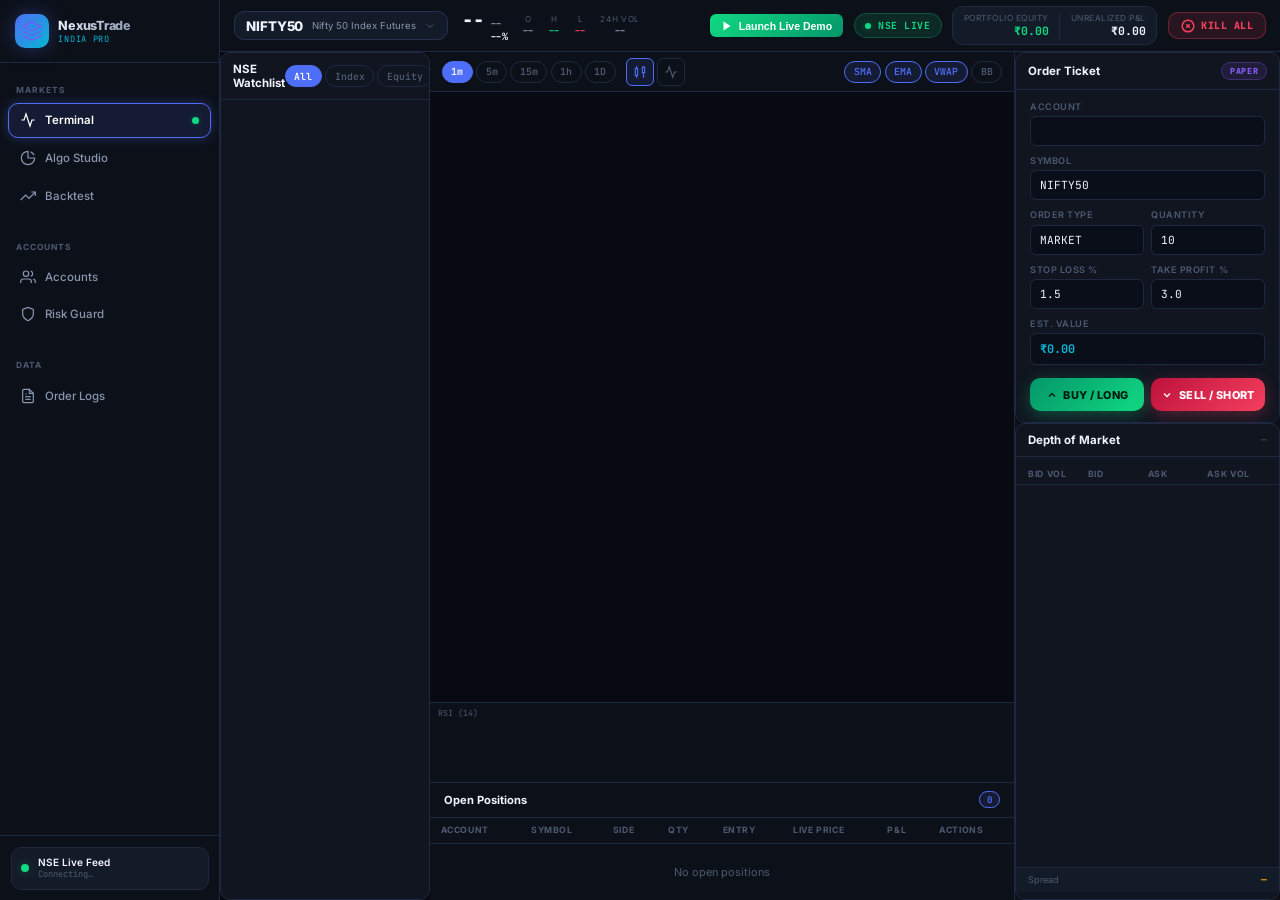
==== static/index.html @ ded439f4 "Add full mobile browser responsiveness (bottom navigation bar, auto-scaling canvas, touch targets)" ====
<!DOCTYPE html>
<html lang="en">
<head>
  <meta charset="UTF-8"/>
  <meta name="viewport" content="width=device-width, initial-scale=1.0, maximum-scale=1.0, user-scalable=no, viewport-fit=cover"/>
  <title>NexusTrade India — Professional Algorithmic Trading Platform (NSE/BSE)</title>
  <link rel="preconnect" href="https://fonts.googleapis.com"/>
  <link rel="preconnect" href="https://fonts.gstatic.com" crossorigin/>
  <link href="https://fonts.googleapis.com/css2?family=Inter:wght@300;400;500;600;700;800;900&family=JetBrains+Mono:wght@300;400;500;600;700&display=swap" rel="stylesheet"/>
  <link rel="stylesheet" href="/static/css/style.css"/>
</head>
<body>

<!-- ═══════════════════════════════════════════════════════════════
     LEFT NAVIGATION SIDEBAR
════════════════════════════════════════════════════════════════════ -->
<aside class="sidebar" id="sidebar">
  <div class="sidebar-brand">
    <div class="brand-icon">
      <svg width="22" height="22" viewBox="0 0 24 24" fill="none">
        <path d="M12 2L2 7l10 5 10-5-10-5zM2 17l10 5 10-5M2 12l10 5 10-5" stroke="url(#brandGrad)" stroke-width="2" stroke-linecap="round" stroke-linejoin="round"/>
        <defs>
          <linearGradient id="brandGrad" x1="0" y1="0" x2="24" y2="24">
            <stop offset="0%" stop-color="#6366f1"/>
            <stop offset="100%" stop-color="#06b6d4"/>
          </linearGradient>
        </defs>
      </svg>
    </div>
    <div class="brand-text">
      <span class="brand-name">NexusTrade</span>
      <span class="brand-version">India Pro</span>
    </div>
  </div>

  <nav class="sidebar-nav">
    <div class="nav-section-label">MARKETS</div>
    <button class="nav-item active" data-tab="terminal-tab" data-tooltip="Trading Terminal">
      <svg class="nav-icon" viewBox="0 0 24 24" fill="none" stroke="currentColor" stroke-width="1.8"><polyline points="22 12 18 12 15 21 9 3 6 12 2 12"/></svg>
      <span class="nav-label">Terminal</span>
      <div class="nav-badge live-dot"></div>
    </button>
    <button class="nav-item" data-tab="algo-tab" data-tooltip="Algo Studio">
      <svg class="nav-icon" viewBox="0 0 24 24" fill="none" stroke="currentColor" stroke-width="1.8"><path d="M12 2a10 10 0 1 0 10 10H12V2z"/><path d="M21.18 8.02c-1-2.3-2.85-4.17-5.18-5.18"/></svg>
      <span class="nav-label">Algo Studio</span>
    </button>
    <button class="nav-item" data-tab="backtest-tab" data-tooltip="Backtest Engine">
      <svg class="nav-icon" viewBox="0 0 24 24" fill="none" stroke="currentColor" stroke-width="1.8"><polyline points="23 6 13.5 15.5 8.5 10.5 1 18"/><polyline points="17 6 23 6 23 12"/></svg>
      <span class="nav-label">Backtest</span>
    </button>

    <div class="nav-section-label" style="margin-top:1.5rem">ACCOUNTS</div>
    <button class="nav-item" data-tab="accounts-tab" data-tooltip="Multi-Account Hub">
      <svg class="nav-icon" viewBox="0 0 24 24" fill="none" stroke="currentColor" stroke-width="1.8"><path d="M17 21v-2a4 4 0 0 0-4-4H5a4 4 0 0 0-4 4v2"/><circle cx="9" cy="7" r="4"/><path d="M23 21v-2a4 4 0 0 0-3-3.87"/><path d="M16 3.13a4 4 0 0 1 0 7.75"/></svg>
      <span class="nav-label">Accounts</span>
    </button>
    <button class="nav-item" data-tab="risk-tab" data-tooltip="Risk Guard">
      <svg class="nav-icon" viewBox="0 0 24 24" fill="none" stroke="currentColor" stroke-width="1.8"><path d="M12 22s8-4 8-10V5l-8-3-8 3v7c0 6 8 10 8 10z"/></svg>
      <span class="nav-label">Risk Guard</span>
    </button>

    <div class="nav-section-label" style="margin-top:1.5rem">DATA</div>
    <button class="nav-item" data-tab="logs-tab" data-tooltip="Order Logs">
      <svg class="nav-icon" viewBox="0 0 24 24" fill="none" stroke="currentColor" stroke-width="1.8"><path d="M14 2H6a2 2 0 0 0-2 2v16a2 2 0 0 0 2 2h12a2 2 0 0 0 2-2V8z"/><polyline points="14 2 14 8 20 8"/><line x1="16" y1="13" x2="8" y2="13"/><line x1="16" y1="17" x2="8" y2="17"/><polyline points="10 9 9 9 8 9"/></svg>
      <span class="nav-label">Order Logs</span>
    </button>
  </nav>

  <div class="sidebar-footer">
    <div class="market-status">
      <div class="status-dot" id="globalStatusDot"></div>
      <div class="status-info">
        <span class="status-label" id="globalStatusLabel">NSE Live Feed</span>
        <span class="status-sub" id="globalStatusSub">Connecting…</span>
      </div>
    </div>
  </div>
</aside>

<!-- ═══════════════════════════════════════════════════════════════
     MAIN CONTENT AREA
════════════════════════════════════════════════════════════════════ -->
<div class="app-shell">

  <!-- TOP HEADER BAR -->
  <header class="topbar">
    <div class="topbar-left">
      <!-- Instrument Selector -->
      <div class="instrument-selector" id="instrumentSelectorBtn">
        <div class="inst-symbol" id="topbarSymbol">NIFTY50</div>
        <div class="inst-name" id="topbarSymbolName">Nifty 50 Index Futures</div>
        <svg width="12" height="12" viewBox="0 0 24 24" fill="none" stroke="currentColor" stroke-width="2"><polyline points="6 9 12 15 18 9"/></svg>
      </div>

      <!-- Live Price Strip -->
      <div class="price-strip">
        <span class="price-main" id="topbarPrice">--</span>
        <div class="price-delta-group">
          <span class="price-delta" id="topbarDelta">--</span>
          <span class="price-delta-pct" id="topbarDeltaPct">--%</span>
        </div>
      </div>

      <!-- OHLV Stats -->
      <div class="ohlv-strip">
        <div class="ohlv-item"><span class="ohlv-label">O</span><span class="ohlv-val" id="topbarOpen">--</span></div>
        <div class="ohlv-item"><span class="ohlv-label">H</span><span class="ohlv-val hi" id="topbarHigh">--</span></div>
        <div class="ohlv-item"><span class="ohlv-label">L</span><span class="ohlv-val lo" id="topbarLow">--</span></div>
        <div class="ohlv-item"><span class="ohlv-label">24h Vol</span><span class="ohlv-val" id="topbarVol">--</span></div>
      </div>
    </div>

    <div class="topbar-right">
      <!-- 1-Click Showcase Demo Button -->
      <button class="btn-primary-glow" id="btnLaunchDemoShowcase" style="padding:0.4rem 0.8rem; font-size:0.75rem; display:flex; align-items:center; gap:0.4rem; background: linear-gradient(135deg, #10d982, #059669); border:none; border-radius:6px; color:#fff; font-weight:600; cursor:pointer;">
        <svg width="12" height="12" viewBox="0 0 24 24" fill="currentColor"><polygon points="5 3 19 12 5 21 5 3"/></svg>
        <span>Launch Live Demo</span>
      </button>

      <!-- Feed Mode Toggle -->
      <button class="feed-toggle" id="feedToggleBtn">
        <span class="feed-dot live"></span>
        <span id="feedModeLabel">NSE LIVE</span>
      </button>

      <!-- Portfolio Summary -->
      <div class="portfolio-strip">
        <div class="port-item">
          <span class="port-label">Portfolio Equity</span>
          <span class="port-val green" id="hdrMasterEquity">₹0.00</span>
        </div>
        <div class="port-divider"></div>
        <div class="port-item">
          <span class="port-label">Unrealized P&amp;L</span>
          <span class="port-val" id="hdrUnrealizedPnl">₹0.00</span>
        </div>
      </div>

      <!-- Kill Switch -->
      <button class="kill-switch-btn" id="hdrKillSwitchBtn">
        <svg width="14" height="14" viewBox="0 0 24 24" fill="none" stroke="currentColor" stroke-width="2.5"><circle cx="12" cy="12" r="10"/><line x1="15" y1="9" x2="9" y2="15"/><line x1="9" y1="9" x2="15" y2="15"/></svg>
        KILL ALL
      </button>
    </div>
  </header>

  <!-- ─── INSTRUMENT DROPDOWN OVERLAY ─── -->
  <div class="instrument-dropdown" id="instrumentDropdown">
    <div class="inst-search-wrap">
      <svg width="14" height="14" viewBox="0 0 24 24" fill="none" stroke="currentColor" stroke-width="2"><circle cx="11" cy="11" r="8"/><line x1="21" y1="21" x2="16.65" y2="16.65"/></svg>
      <input type="text" class="inst-search" id="instSearch" placeholder="Search NSE/BSE symbol…"/>
    </div>
    <div class="inst-list" id="instList"></div>
  </div>

  <!-- ─────────────────────── TAB: TERMINAL ─────────────────────── -->
  <div class="workspace tab-content active" id="terminal-tab">
    <div class="terminal-layout">

      <!-- LEFT: WATCHLIST PANEL -->
      <div class="panel watchlist-panel">
        <div class="panel-head">
          <span class="panel-title">NSE Watchlist</span>
          <div class="tf-group" id="wlTabs">
            <button class="tf-pill active" data-wl="all">All</button>
            <button class="tf-pill" data-wl="indices">Index</button>
            <button class="tf-pill" data-wl="equities">Equity</button>
          </div>
        </div>
        <div class="watchlist" id="watchlistContainer"></div>
      </div>

      <!-- CENTER: CHART + POSITIONS -->
      <div class="chart-column">
        <!-- Chart Toolbar -->
        <div class="chart-toolbar">
          <div class="tf-group">
            <button class="tf-pill active" data-tf="1m">1m</button>
            <button class="tf-pill" data-tf="5m">5m</button>
            <button class="tf-pill" data-tf="15m">15m</button>
            <button class="tf-pill" data-tf="1h">1h</button>
            <button class="tf-pill" data-tf="1d">1D</button>
          </div>
          <div class="chart-type-group">
            <button class="chart-type-btn active" data-type="candle" title="Candlestick">
              <svg width="14" height="14" viewBox="0 0 24 24" fill="none" stroke="currentColor" stroke-width="2"><rect x="4" y="6" width="4" height="12"/><line x1="6" y1="2" x2="6" y2="6"/><line x1="6" y1="18" x2="6" y2="22"/><rect x="16" y="4" width="4" height="9"/><line x1="18" y1="2" x2="18" y2="4"/><line x1="18" y1="13" x2="18" y2="22"/></svg>
            </button>
            <button class="chart-type-btn" data-type="line" title="Line">
              <svg width="14" height="14" viewBox="0 0 24 24" fill="none" stroke="currentColor" stroke-width="2"><polyline points="22 12 18 12 15 21 9 3 6 12 2 12"/></svg>
            </button>
          </div>
          <div class="indicator-pills">
            <button class="ind-pill active" data-ind="sma" id="toggleSMA">SMA</button>
            <button class="ind-pill active" data-ind="ema" id="toggleEMA">EMA</button>
            <button class="ind-pill active" data-ind="vwap" id="toggleVWAP">VWAP</button>
            <button class="ind-pill" data-ind="bb" id="toggleBB">BB</button>
          </div>
        </div>

        <!-- Main Chart Canvas -->
        <div class="chart-wrap" id="chartWrap">
          <canvas id="candlestickCanvas"></canvas>
          <!-- Chart Crosshair Info -->
          <div class="chart-crosshair-info" id="crosshairInfo" style="display:none">
            <span id="ciTime"></span>
            <span>O: <b id="ciOpen"></b></span>
            <span>H: <b id="ciHigh" class="hi"></b></span>
            <span>L: <b id="ciLow" class="lo"></b></span>
            <span>C: <b id="ciClose"></b></span>
            <span>Vol: <b id="ciVol"></b></span>
          </div>
          <!-- Volume Canvas -->
          <canvas id="volumeCanvas" class="volume-canvas"></canvas>
          <!-- RSI Sub-chart -->
          <div class="subchart-wrap" id="rsiPanel">
            <div class="subchart-label">RSI (14)</div>
            <canvas id="rsiCanvas"></canvas>
          </div>
        </div>

        <!-- Open Positions Bar -->
        <div class="positions-bar">
          <div class="panel-head" style="padding:0.6rem 1rem">
            <span class="panel-title" style="font-size:0.8rem">Open Positions</span>
            <span class="pos-count-badge" id="posCountBadge">0</span>
          </div>
          <div class="positions-table-wrap">
            <table class="data-table positions-table">
              <thead><tr>
                <th>Account</th><th>Symbol</th><th>Side</th>
                <th>Qty</th><th>Entry</th><th>Live Price</th>
                <th>P&amp;L</th><th>Actions</th>
              </tr></thead>
              <tbody id="positionsTableBody"><tr class="empty-row"><td colspan="8">No open positions</td></tr></tbody>
            </table>
          </div>
        </div>
      </div>

      <!-- RIGHT: ORDER TICKET + DOM -->
      <div class="right-column">
        <!-- Order Ticket -->
        <div class="panel order-ticket">
          <div class="panel-head">
            <span class="panel-title">Order Ticket</span>
            <div class="mode-badge-group">
              <span class="mode-badge paper" id="ticketModeBadge">PAPER</span>
            </div>
          </div>

          <div class="ticket-body">
            <div class="ticket-field">
              <label>Account</label>
              <select class="ticket-select" id="ticketAccountSelect"></select>
            </div>
            <div class="ticket-field">
              <label>Symbol</label>
              <input class="ticket-input" id="ticketSymbol" value="NIFTY50" readonly/>
            </div>
            <div class="ticket-row">
              <div class="ticket-field">
                <label>Order Type</label>
                <select class="ticket-select" id="ticketOrderType">
                  <option>MARKET</option>
                  <option>LIMIT</option>
                  <option>SL-MARKET</option>
                </select>
              </div>
              <div class="ticket-field">
                <label>Quantity</label>
                <input class="ticket-input" type="number" id="ticketQuantity" value="10" min="1"/>
              </div>
            </div>
            <div class="ticket-row">
              <div class="ticket-field">
                <label>Stop Loss %</label>
                <input class="ticket-input" type="number" step="0.1" id="ticketSL" value="1.5" placeholder="1.5"/>
              </div>
              <div class="ticket-field">
                <label>Take Profit %</label>
                <input class="ticket-input" type="number" step="0.1" id="ticketTP" value="3.0" placeholder="3.0"/>
              </div>
            </div>
            <div class="ticket-field">
              <label>Est. Value</label>
              <div class="estimated-val" id="estValue">₹0.00</div>
            </div>
            <div class="order-btns">
              <button class="btn-buy" id="btnBuyMarket">
                <svg width="12" height="12" viewBox="0 0 24 24" fill="none" stroke="currentColor" stroke-width="2.5"><polyline points="18 15 12 9 6 15"/></svg>
                BUY / LONG
              </button>
              <button class="btn-sell" id="btnSellMarket">
                <svg width="12" height="12" viewBox="0 0 24 24" fill="none" stroke="currentColor" stroke-width="2.5"><polyline points="6 9 12 15 18 9"/></svg>
                SELL / SHORT
              </button>
            </div>
          </div>
        </div>

        <!-- DOM: Depth of Market -->
        <div class="panel dom-panel">
          <div class="panel-head">
            <span class="panel-title">Depth of Market</span>
            <span class="panel-subtitle" id="domSymbolLabel">—</span>
          </div>
          <div class="dom-body">
            <div class="dom-header">
              <span>Bid Vol</span><span>Bid</span><span>Ask</span><span>Ask Vol</span>
            </div>
            <div class="dom-rows" id="domRows"></div>
            <div class="dom-spread-row">
              <span class="dom-spread-label">Spread</span>
              <span class="dom-spread-val" id="domSpread">—</span>
            </div>
          </div>
        </div>
      </div>
    </div>
  </div>

  <!-- ─────────────────────── TAB: ALGO STUDIO ─────────────────────── -->
  <div class="workspace tab-content" id="algo-tab">
    <div class="algo-layout">
      <!-- Strategy Library -->
      <div class="panel algo-library">
        <div class="panel-head">
          <span class="panel-title">Strategy Library</span>
          <span class="panel-subtitle">Auto-Execution Engine</span>
        </div>
        <div class="algo-cards" id="algoPresetsContainer"></div>
      </div>

      <!-- Active Strategies Monitor -->
      <div class="panel algo-monitor">
        <div class="panel-head">
          <span class="panel-title">Live Strategy Monitor</span>
          <span class="algo-count-badge" id="activeAlgoCount">0 Active</span>
        </div>
        <div class="algo-monitor-body" id="algoMonitorBody">
          <div class="empty-state">
            <svg width="40" height="40" viewBox="0 0 24 24" fill="none" stroke="currentColor" stroke-width="1"><circle cx="12" cy="12" r="10"/><line x1="12" y1="8" x2="12" y2="12"/><line x1="12" y1="16" x2="12.01" y2="16"/></svg>
            <p>No active strategies running</p>
            <span>Select a strategy from the library and activate it</span>
          </div>
        </div>
      </div>
    </div>
  </div>

  <!-- ─────────────────────── TAB: BACKTEST ─────────────────────── -->
  <div class="workspace tab-content" id="backtest-tab">
    <div class="backtest-layout">
      <!-- Config Panel -->
      <div class="panel bt-config">
        <div class="panel-head">
          <span class="panel-title">Backtest Configuration</span>
        </div>
        <div class="bt-form">
          <div class="ticket-field">
            <label>Symbol</label>
            <select class="ticket-select" id="btSymbolSelect">
              <option value="NIFTY50">NIFTY50</option>
              <option value="BANKNIFTY">BANKNIFTY</option>
              <option value="RELIANCE">RELIANCE</option>
              <option value="TCS">TCS</option>
              <option value="HDFCBANK">HDFCBANK</option>
              <option value="INFY">INFY</option>
            </select>
          </div>
          <div class="ticket-field">
            <label>Strategy</label>
            <select class="ticket-select" id="btStrategySelect">
              <option value="MA_CROSSOVER">Moving Average Crossover</option>
              <option value="RSI_REVERSION">RSI Mean Reversion</option>
              <option value="BREAKOUT">High/Low Breakout</option>
              <option value="VWAP_TREND">VWAP Trend Following</option>
            </select>
          </div>
          <div class="ticket-field">
            <label>Timeframe</label>
            <select class="ticket-select" id="btTimeframeSelect">
              <option value="5m">5m</option>
              <option value="15m" selected>15m</option>
              <option value="1h">1h</option>
            </select>
          </div>
          <div class="ticket-field">
            <label>Initial Capital (₹)</label>
            <input class="ticket-input" type="number" id="btCapital" value="1000000"/>
          </div>
          <button class="btn-primary full-width" id="btnRunBacktest">
            <svg width="14" height="14" viewBox="0 0 24 24" fill="none" stroke="currentColor" stroke-width="2"><polygon points="5 3 19 12 5 21 5 3"/></svg>
            Run Backtest
          </button>
        </div>
      </div>

      <!-- Results Panel -->
      <div class="panel bt-results">
        <!-- Metrics Row -->
        <div class="bt-metrics-row" id="btMetricsRow">
          <div class="bt-metric">
            <span class="btm-label">Net Profit</span>
            <span class="btm-val green" id="btNetProfit">—</span>
          </div>
          <div class="bt-metric">
            <span class="btm-label">Return %</span>
            <span class="btm-val" id="btReturn">—</span>
          </div>
          <div class="bt-metric">
            <span class="btm-label">Win Rate</span>
            <span class="btm-val" id="btWinRate">—</span>
          </div>
          <div class="bt-metric">
            <span class="btm-label">Profit Factor</span>
            <span class="btm-val" id="btProfitFactor">—</span>
          </div>
          <div class="bt-metric">
            <span class="btm-label">Max Drawdown</span>
            <span class="btm-val red" id="btMaxDrawdown">—</span>
          </div>
          <div class="bt-metric">
            <span class="btm-label">Total Trades</span>
            <span class="btm-val" id="btTotalTrades">—</span>
          </div>
        </div>

        <!-- Equity Curve Chart -->
        <div class="equity-curve-wrap">
          <div class="equity-legend">
            <span class="eq-dot green"></span> Equity Curve
            <span class="eq-dot blue" style="margin-left:1rem"></span> Drawdown
          </div>
          <canvas id="equityCanvas"></canvas>
        </div>

        <!-- Trade Log Table -->
        <div class="bt-trades-header">
          <span class="panel-title" style="font-size:0.85rem">Trade Log</span>
        </div>
        <div style="overflow-y:auto;max-height:220px">
          <table class="data-table">
            <thead><tr>
              <th>Entry Time</th><th>Exit Time</th><th>Side</th>
              <th>Entry Price</th><th>Exit Price</th><th>P&amp;L</th><th>Return %</th>
            </tr></thead>
            <tbody id="btTradesBody"></tbody>
          </table>
        </div>
      </div>
    </div>
  </div>

  <!-- ─────────────────────── TAB: ACCOUNTS ─────────────────────── -->
  <div class="workspace tab-content" id="accounts-tab">
    <div class="accounts-header">
      <div>
        <h2 class="section-title">Multi-Account Hub</h2>
        <p class="section-sub">Master-Child Trade Copier for Indian Brokers (Zerodha, AngelOne, Upstox, Dhan)</p>
      </div>
      <button class="btn-primary" id="btnAddAccountBtn">
        <svg width="14" height="14" viewBox="0 0 24 24" fill="none" stroke="currentColor" stroke-width="2"><line x1="12" y1="5" x2="12" y2="19"/><line x1="5" y1="12" x2="19" y2="12"/></svg>
        Connect Broker Account
      </button>
    </div>
    <div class="accounts-grid" id="accountsGridContainer"></div>
  </div>

  <!-- ─────────────────────── TAB: RISK GUARD ─────────────────────── -->
  <div class="workspace tab-content" id="risk-tab">
    <div class="risk-layout">
      <!-- Rules Config -->
      <div class="panel risk-config">
        <div class="panel-head">
          <span class="panel-title">Risk Parameters</span>
          <button class="btn-small" id="btnSaveRiskRules">Save Changes</button>
        </div>
        <div class="risk-form">
          <div class="risk-rule-card">
            <div class="rrcard-icon red">
              <svg width="18" height="18" viewBox="0 0 24 24" fill="none" stroke="currentColor" stroke-width="2"><path d="M10.29 3.86L1.82 18a2 2 0 0 0 1.71 3h16.94a2 2 0 0 0 1.71-3L13.71 3.86a2 2 0 0 0-3.42 0z"/><line x1="12" y1="9" x2="12" y2="13"/><line x1="12" y1="17" x2="12.01" y2="17"/></svg>
            </div>
            <div class="rrcard-body">
              <label>Max Daily Loss Circuit Breaker</label>
              <p>Triggers Emergency Kill Switch automatically when this threshold is breached.</p>
              <div class="rrcard-input-row">
                <span class="currency-prefix">₹</span>
                <input class="ticket-input" type="number" id="riskMaxDailyLoss" value="25000"/>
              </div>
            </div>
          </div>
          <div class="risk-rule-card">
            <div class="rrcard-icon orange">
              <svg width="18" height="18" viewBox="0 0 24 24" fill="none" stroke="currentColor" stroke-width="2"><rect x="2" y="3" width="20" height="14" rx="2" ry="2"/><line x1="8" y1="21" x2="16" y2="21"/><line x1="12" y1="17" x2="12" y2="21"/></svg>
            </div>
            <div class="rrcard-body">
              <label>Max Position Size</label>
              <p>Maximum capital allowed per single trade position across all accounts.</p>
              <div class="rrcard-input-row">
                <span class="currency-prefix">₹</span>
                <input class="ticket-input" type="number" id="riskMaxPosSize" value="500000"/>
              </div>
            </div>
          </div>
          <div class="risk-rule-card">
            <div class="rrcard-icon green">
              <svg width="18" height="18" viewBox="0 0 24 24" fill="none" stroke="currentColor" stroke-width="2"><polyline points="22 12 18 12 15 21 9 3 6 12 2 12"/></svg>
            </div>
            <div class="rrcard-body">
              <label>Default Stop Loss / Take Profit</label>
              <p>Applied to all new orders unless overridden in the order ticket.</p>
              <div class="rrcard-input-row" style="gap:1rem">
                <div>
                  <div style="font-size:0.7rem;color:var(--red);margin-bottom:0.25rem">SL %</div>
                  <input class="ticket-input" type="number" step="0.1" id="riskStopLossPct" value="1.5" style="width:80px"/>
                </div>
                <div>
                  <div style="font-size:0.7rem;color:var(--green);margin-bottom:0.25rem">TP %</div>
                  <input class="ticket-input" type="number" step="0.1" id="riskTakeProfitPct" value="3.0" style="width:80px"/>
                </div>
              </div>
            </div>
          </div>
        </div>
      </div>

      <!-- Kill Switch + Audit Panel -->
      <div class="risk-right-col">
        <div class="panel kill-switch-panel">
          <div class="ks-header">
            <div class="ks-icon">
              <svg width="28" height="28" viewBox="0 0 24 24" fill="none" stroke="currentColor" stroke-width="1.5"><circle cx="12" cy="12" r="10"/><line x1="15" y1="9" x2="9" y2="15"/><line x1="9" y1="9" x2="15" y2="15"/></svg>
            </div>
            <div>
              <h3>Emergency Kill Switch</h3>
              <p>Liquidates all positions globally &amp; halts all algorithms instantly.</p>
            </div>
          </div>
          <div class="ks-actions">
            <button class="btn-kill-big" id="tabTriggerKillBtn">
              <span class="kill-pulse"></span>
              ACTIVATE EMERGENCY LIQUIDATION
            </button>
            <button class="btn-reset-kill" id="tabResetKillBtn">Reset Kill Switch</button>
          </div>
          <div class="ks-status" id="ksStatus">
            <div class="ks-status-dot safe"></div>
            <span>Kill Switch Inactive — Trading Allowed</span>
          </div>
        </div>

        <div class="panel audit-panel">
          <div class="panel-head">
            <span class="panel-title">Risk Audit Feed</span>
            <span class="panel-subtitle" id="auditCount">0 alerts</span>
          </div>
          <div class="audit-feed" id="riskAlertsFeed">
            <div class="empty-state" style="padding:1.5rem 0">
              <p style="font-size:0.8rem">No risk events recorded</p>
            </div>
          </div>
        </div>
      </div>
    </div>
  </div>

  <!-- ─────────────────────── TAB: ORDER LOGS ─────────────────────── -->
  <div class="workspace tab-content" id="logs-tab">
    <div class="logs-header">
      <div>
        <h2 class="section-title">Execution Audit Log</h2>
        <p class="section-sub">Complete real-time order history across all Master &amp; Child accounts</p>
      </div>
      <div class="logs-filters">
        <select class="ticket-select" id="logsFilterSide">
          <option value="all">All Sides</option>
          <option value="BUY">BUY Only</option>
          <option value="SELL">SELL Only</option>
        </select>
      </div>
    </div>
    <div class="panel" style="overflow:hidden">
      <div style="overflow-x:auto">
        <table class="data-table logs-table">
          <thead><tr>
            <th>Time</th><th>Order ID</th><th>Account</th>
            <th>Symbol</th><th>Side</th><th>Qty</th>
            <th>Price</th><th>Strategy</th><th>Child Copies</th><th>Status</th>
          </tr></thead>
          <tbody id="orderLogsTableBody"></tbody>
        </table>
      </div>
    </div>
  </div>

</div><!-- /.app-shell -->

<!-- ═══════════════════════════════════════════════════════════════
     MODALS
════════════════════════════════════════════════════════════════════ -->
<!-- Add Account Modal -->
<div class="modal-backdrop" id="accountModal">
  <div class="modal-card" style="max-width:520px">
    <div class="modal-header">
      <h3>Connect Broker Account</h3>
      <button class="modal-close" id="btnCloseAccModal">
        <svg width="18" height="18" viewBox="0 0 24 24" fill="none" stroke="currentColor" stroke-width="2"><line x1="18" y1="6" x2="6" y2="18"/><line x1="6" y1="6" x2="18" y2="18"/></svg>
      </button>
    </div>
    <div class="modal-body">
      <div class="modal-grid">
        <div class="ticket-field">
          <label>Account Name</label>
          <input class="ticket-input" id="newAccName" placeholder="e.g. Zerodha Master Account"/>
        </div>
        <div class="ticket-field">
          <label>Type</label>
          <select class="ticket-select" id="newAccType">
            <option value="Child">Child — Mirror Master Trades</option>
            <option value="Master">Master — Trade Driver</option>
          </select>
        </div>
        <div class="ticket-field">
          <label>Broker Integration</label>
          <select class="ticket-select" id="newAccBroker">
            <option value="Zerodha Kite Connect">Zerodha Kite Connect (NSE/BSE)</option>
            <option value="AngelOne SmartAPI">AngelOne SmartAPI (NSE/BSE)</option>
            <option value="Upstox API">Upstox API (NSE/BSE)</option>
            <option value="Dhan API">Dhan API (NSE/BSE)</option>
            <option value="Groww API">Groww API (NSE/BSE)</option>
            <option value="ICICI Direct / Kotak Neo">ICICI Direct / Kotak Neo (NSE/BSE)</option>
            <option value="Paper Simulator">Paper Trading Simulator (NSE)</option>
          </select>
        </div>
        <div class="ticket-field">
          <label>Mode</label>
          <select class="ticket-select" id="newAccMode">
            <option value="Paper">Paper Simulation</option>
            <option value="Live">Live Real Execution</option>
          </select>
        </div>
        <div class="ticket-field">
          <label>Initial Balance (₹)</label>
          <input class="ticket-input" type="number" id="newAccBalance" value="500000"/>
        </div>
        <div class="ticket-field">
          <label>Lot Multiplier (Child Only)</label>
          <input class="ticket-input" type="number" step="0.1" id="newAccMultiplier" value="1.0"/>
        </div>
        <div class="ticket-field" style="grid-column:1/-1">
          <label>API Key</label>
          <input class="ticket-input" id="newAccApiKey" placeholder="Enter Broker API Key"/>
        </div>
        <div class="ticket-field" style="grid-column:1/-1">
          <label>API Secret</label>
          <input class="ticket-input" type="password" id="newAccApiSecret" placeholder="••••••••••••••••"/>
        </div>
      </div>
    </div>
    <div class="modal-footer">
      <button class="btn-ghost" id="btnCancelAddAcc">Cancel</button>
      <button class="btn-primary" id="btnSubmitAddAccount">Save &amp; Connect Account</button>
    </div>
  </div>
</div>

<!-- Notification Toast -->
<div class="toast-container" id="toastContainer"></div>

<script src="/static/js/app.js"></script>
</body>
</html>
---- static/css/style.css ----
/* ═══════════════════════════════════════════════════════════
   NEXUSTRADE — Professional Trading Platform Design System
   Version 3.0 Pro
═══════════════════════════════════════════════════════════ */

@import url('https://fonts.googleapis.com/css2?family=Inter:wght@300;400;500;600;700;800;900&family=JetBrains+Mono:wght@300;400;500;600;700&display=swap');

/* ─── DESIGN TOKENS ─── */
:root {
  /* Surfaces */
  --bg-root:        #070a10;
  --bg-surface:     #0c1018;
  --bg-panel:       #101520;
  --bg-card:        #141b28;
  --bg-card-hover:  #192030;
  --bg-input:       #0a0e18;
  --bg-overlay:     rgba(7, 10, 16, 0.92);

  /* Borders */
  --border:         #1e2840;
  --border-light:   #263050;
  --border-focus:   #4f6ef7;

  /* Accent Palette */
  --blue:           #4f6ef7;
  --blue-dim:       rgba(79, 110, 247, 0.12);
  --blue-glow:      rgba(79, 110, 247, 0.35);
  --cyan:           #06b6d4;
  --cyan-dim:       rgba(6, 182, 212, 0.1);
  --purple:         #8b5cf6;
  --purple-dim:     rgba(139, 92, 246, 0.12);

  /* Status Colors */
  --green:          #10d982;
  --green-dim:      rgba(16, 217, 130, 0.12);
  --green-glow:     rgba(16, 217, 130, 0.3);
  --red:            #f43f5e;
  --red-dim:        rgba(244, 63, 94, 0.12);
  --red-glow:       rgba(244, 63, 94, 0.3);
  --amber:          #f59e0b;
  --amber-dim:      rgba(245, 158, 11, 0.12);

  /* Text */
  --text-1:         #f0f4ff;
  --text-2:         #8896b0;
  --text-3:         #4c5a72;
  --text-mono:      #a5b4d4;

  /* Dimensions */
  --sidebar-w:      220px;
  --topbar-h:       52px;
  --radius-sm:      6px;
  --radius-md:      10px;
  --radius-lg:      14px;
  --radius-xl:      20px;

  /* Fonts */
  --font:           'Inter', system-ui, sans-serif;
  --mono:           'JetBrains Mono', 'Fira Code', monospace;

  /* Transitions */
  --t:              all 0.2s cubic-bezier(0.4, 0, 0.2, 1);
  --t-slow:         all 0.4s cubic-bezier(0.4, 0, 0.2, 1);

  /* Shadows */
  --shadow-panel:   0 4px 32px rgba(0, 0, 0, 0.5), 0 1px 0 rgba(255,255,255,0.03) inset;
  --shadow-card:    0 8px 24px rgba(0, 0, 0, 0.4);
  --shadow-float:   0 20px 60px rgba(0, 0, 0, 0.7), 0 1px 0 rgba(255,255,255,0.04) inset;
}

/* ─── RESET & BASE ─── */
*, *::before, *::after { box-sizing: border-box; margin: 0; padding: 0; }

html { font-size: 14px; height: 100%; }

body {
  background: var(--bg-root);
  color: var(--text-1);
  font-family: var(--font);
  min-height: 100vh;
  display: flex;
  overflow: hidden;
  -webkit-font-smoothing: antialiased;
  -moz-osx-font-smoothing: grayscale;
}

/* ─── SCROLLBAR ─── */
::-webkit-scrollbar { width: 4px; height: 4px; }
::-webkit-scrollbar-track { background: transparent; }
::-webkit-scrollbar-thumb { background: var(--border-light); border-radius: 2px; }
::-webkit-scrollbar-thumb:hover { background: var(--text-3); }

/* ════════════════════════════════════════════════════════════════
   SIDEBAR
════════════════════════════════════════════════════════════════ */
.sidebar {
  width: var(--sidebar-w);
  min-width: var(--sidebar-w);
  height: 100vh;
  background: var(--bg-surface);
  border-right: 1px solid var(--border);
  display: flex;
  flex-direction: column;
  overflow: hidden;
  z-index: 50;
  flex-shrink: 0;
}

.sidebar-brand {
  display: flex;
  align-items: center;
  gap: 0.65rem;
  padding: 1rem 1.1rem;
  border-bottom: 1px solid var(--border);
  min-height: var(--topbar-h);
}

.brand-icon {
  width: 34px; height: 34px;
  background: linear-gradient(135deg, #4f6ef7 0%, #06b6d4 100%);
  border-radius: var(--radius-md);
  display: flex; align-items: center; justify-content: center;
  flex-shrink: 0;
  box-shadow: 0 0 20px var(--blue-glow);
}

.brand-text { display: flex; flex-direction: column; }
.brand-name {
  font-size: 0.9rem; font-weight: 800; letter-spacing: -0.02em;
  background: linear-gradient(135deg, var(--text-1), var(--text-2));
  -webkit-background-clip: text; -webkit-text-fill-color: transparent;
}
.brand-version {
  font-size: 0.62rem; font-family: var(--mono);
  color: var(--cyan); text-transform: uppercase; letter-spacing: 0.08em;
}

.sidebar-nav {
  flex: 1;
  padding: 1rem 0.6rem;
  overflow-y: auto;
  display: flex;
  flex-direction: column;
  gap: 0.2rem;
}

.nav-section-label {
  font-size: 0.6rem;
  font-weight: 700;
  letter-spacing: 0.12em;
  color: var(--text-3);
  padding: 0.35rem 0.55rem;
  margin-top: 0.25rem;
  text-transform: uppercase;
}

.nav-item {
  display: flex;
  align-items: center;
  gap: 0.65rem;
  padding: 0.6rem 0.75rem;
  background: transparent;
  border: 1px solid transparent;
  border-radius: var(--radius-md);
  color: var(--text-2);
  font-size: 0.82rem;
  font-weight: 500;
  font-family: var(--font);
  cursor: pointer;
  transition: var(--t);
  position: relative;
  width: 100%;
  text-align: left;
}

.nav-item:hover {
  background: var(--bg-card);
  color: var(--text-1);
  border-color: var(--border);
}

.nav-item.active {
  background: var(--blue-dim);
  border-color: var(--border-focus);
  color: #fff;
  font-weight: 600;
  box-shadow: 0 0 12px var(--blue-glow);
}

.nav-icon {
  width: 16px; height: 16px;
  flex-shrink: 0;
}

.nav-badge {
  margin-left: auto;
}

.live-dot {
  width: 7px; height: 7px;
  background: var(--green);
  border-radius: 50%;
  box-shadow: 0 0 6px var(--green-glow);
  animation: pulse-green 2s infinite;
}

@keyframes pulse-green {
  0%,100% { opacity: 1; transform: scale(1); }
  50% { opacity: 0.6; transform: scale(0.8); }
}

.sidebar-footer {
  padding: 0.75rem;
  border-top: 1px solid var(--border);
}

.market-status {
  display: flex;
  align-items: center;
  gap: 0.6rem;
  padding: 0.6rem 0.7rem;
  background: var(--bg-card);
  border: 1px solid var(--border);
  border-radius: var(--radius-md);
}

.status-dot {
  width: 8px; height: 8px; border-radius: 50%;
  background: var(--green);
  box-shadow: 0 0 8px var(--green-glow);
  animation: pulse-green 2s infinite;
  flex-shrink: 0;
}

.status-dot.offline { background: var(--red); box-shadow: 0 0 8px var(--red-glow); animation: none; }

.status-info { display: flex; flex-direction: column; }
.status-label { font-size: 0.72rem; font-weight: 600; color: var(--text-1); }
.status-sub { font-size: 0.62rem; color: var(--text-3); font-family: var(--mono); }

/* ════════════════════════════════════════════════════════════════
   APP SHELL (right of sidebar)
════════════════════════════════════════════════════════════════ */
.app-shell {
  flex: 1;
  display: flex;
  flex-direction: column;
  min-width: 0;
  height: 100vh;
  overflow: hidden;
  position: relative;
}

/* ════════════════════════════════════════════════════════════════
   TOPBAR
════════════════════════════════════════════════════════════════ */
.topbar {
  height: var(--topbar-h);
  min-height: var(--topbar-h);
  display: flex;
  align-items: center;
  justify-content: space-between;
  padding: 0 1rem;
  background: var(--bg-surface);
  border-bottom: 1px solid var(--border);
  z-index: 40;
  gap: 1rem;
}

.topbar-left { display: flex; align-items: center; gap: 1rem; }
.topbar-right { display: flex; align-items: center; gap: 0.75rem; flex-shrink: 0; }

/* Instrument Selector */
.instrument-selector {
  display: flex;
  align-items: center;
  gap: 0.6rem;
  padding: 0.4rem 0.8rem;
  background: var(--bg-card);
  border: 1px solid var(--border-light);
  border-radius: var(--radius-md);
  cursor: pointer;
  transition: var(--t);
}

.instrument-selector:hover { border-color: var(--border-focus); background: var(--bg-card-hover); }

.inst-symbol { font-size: 0.95rem; font-weight: 800; letter-spacing: -0.01em; }
.inst-name { font-size: 0.68rem; color: var(--text-2); white-space: nowrap; }
.instrument-selector svg { color: var(--text-3); }

/* Price Strip */
.price-strip { display: flex; align-items: baseline; gap: 0.5rem; }

.price-main {
  font-size: 1.35rem;
  font-weight: 800;
  font-family: var(--mono);
  letter-spacing: -0.02em;
  color: var(--text-1);
}

.price-delta-group { display: flex; flex-direction: column; align-items: flex-start; }
.price-delta, .price-delta-pct {
  font-family: var(--mono);
  font-size: 0.72rem;
  font-weight: 600;
}
.price-delta { color: var(--text-2); }
.price-delta-pct { }

/* OHLV Strip */
.ohlv-strip { display: flex; gap: 1rem; }
.ohlv-item { display: flex; flex-direction: column; align-items: center; }
.ohlv-label { font-size: 0.58rem; text-transform: uppercase; letter-spacing: 0.08em; color: var(--text-3); }
.ohlv-val { font-family: var(--mono); font-size: 0.72rem; font-weight: 600; color: var(--text-2); }
.ohlv-val.hi { color: var(--green); }
.ohlv-val.lo { color: var(--red); }

/* Feed Toggle */
.feed-toggle {
  display: flex;
  align-items: center;
  gap: 0.5rem;
  padding: 0.35rem 0.75rem;
  background: var(--green-dim);
  border: 1px solid rgba(16, 217, 130, 0.25);
  border-radius: 100px;
  color: var(--green);
  font-size: 0.7rem;
  font-weight: 700;
  font-family: var(--mono);
  letter-spacing: 0.05em;
  cursor: pointer;
  transition: var(--t);
}

.feed-toggle:hover { background: rgba(16, 217, 130, 0.2); }
.feed-toggle.simulated { background: var(--amber-dim); border-color: rgba(245, 158, 11, 0.25); color: var(--amber); }

.feed-dot {
  width: 6px; height: 6px; border-radius: 50%;
}

.feed-dot.live {
  background: var(--green);
  box-shadow: 0 0 6px var(--green-glow);
  animation: pulse-green 1.5s infinite;
}

.feed-dot.sim { background: var(--amber); animation: none; }

/* Portfolio Strip */
.portfolio-strip {
  display: flex;
  align-items: center;
  gap: 0;
  background: var(--bg-card);
  border: 1px solid var(--border);
  border-radius: var(--radius-md);
  padding: 0.3rem 0;
  overflow: hidden;
}

.port-item { display: flex; flex-direction: column; align-items: flex-end; padding: 0 0.75rem; }
.port-label { font-size: 0.6rem; color: var(--text-3); text-transform: uppercase; letter-spacing: 0.06em; }
.port-val { font-family: var(--mono); font-size: 0.82rem; font-weight: 700; }
.port-val.green { color: var(--green); }
.port-divider { width: 1px; height: 28px; background: var(--border); }

/* Kill Switch Button */
.kill-switch-btn {
  display: flex; align-items: center; gap: 0.45rem;
  padding: 0.4rem 0.85rem;
  background: var(--red-dim);
  border: 1px solid rgba(244, 63, 94, 0.35);
  border-radius: var(--radius-md);
  color: var(--red);
  font-size: 0.72rem;
  font-weight: 800;
  font-family: var(--mono);
  letter-spacing: 0.05em;
  cursor: pointer;
  transition: var(--t);
}

.kill-switch-btn:hover {
  background: rgba(244, 63, 94, 0.25);
  box-shadow: 0 0 20px var(--red-glow);
  border-color: var(--red);
}

/* ════════════════════════════════════════════════════════════════
   INSTRUMENT DROPDOWN
════════════════════════════════════════════════════════════════ */
.instrument-dropdown {
  display: none;
  position: absolute;
  top: calc(var(--topbar-h) + 4px);
  left: var(--sidebar-w);
  margin-left: 0.75rem;
  width: 340px;
  background: var(--bg-card);
  border: 1px solid var(--border-light);
  border-radius: var(--radius-lg);
  box-shadow: var(--shadow-float);
  z-index: 200;
  overflow: hidden;
}

.instrument-dropdown.open { display: block; }

.inst-search-wrap {
  display: flex; align-items: center; gap: 0.6rem;
  padding: 0.75rem 1rem;
  border-bottom: 1px solid var(--border);
  color: var(--text-3);
}

.inst-search {
  flex: 1; background: transparent; border: none; color: var(--text-1);
  font-size: 0.85rem; font-family: var(--font); outline: none;
}

.inst-search::placeholder { color: var(--text-3); }

.inst-list { max-height: 280px; overflow-y: auto; }

.inst-row {
  display: flex; align-items: center; justify-content: space-between;
  padding: 0.65rem 1rem;
  cursor: pointer;
  transition: var(--t);
  border-bottom: 1px solid var(--border);
}

.inst-row:hover { background: var(--blue-dim); }
.inst-row:last-child { border-bottom: none; }

.inst-row-left { display: flex; flex-direction: column; }
.inst-row-sym { font-weight: 700; font-size: 0.85rem; }
.inst-row-name { font-size: 0.68rem; color: var(--text-2); }
.inst-row-cat {
  font-size: 0.62rem; font-family: var(--mono);
  padding: 0.15rem 0.45rem;
  border-radius: 100px;
  background: var(--blue-dim);
  color: var(--blue);
}
.inst-row-price { font-family: var(--mono); font-size: 0.82rem; font-weight: 600; }

/* ════════════════════════════════════════════════════════════════
   WORKSPACE & TABS
════════════════════════════════════════════════════════════════ */
.workspace {
  flex: 1;
  overflow: hidden;
  display: none;
  min-height: 0;
}

.workspace.active {
  display: flex;
  flex-direction: column;
}

/* ════════════════════════════════════════════════════════════════
   TERMINAL LAYOUT
════════════════════════════════════════════════════════════════ */
.terminal-layout {
  display: grid;
  grid-template-columns: 210px 1fr 265px;
  gap: 0;
  flex: 1;
  min-height: 0;
  border-top: none;
}

/* ─── WATCHLIST PANEL ─── */
.watchlist-panel {
  border-right: 1px solid var(--border);
  border-radius: 0;
  display: flex;
  flex-direction: column;
  overflow: hidden;
}

.watchlist {
  flex: 1;
  overflow-y: auto;
}

.wl-item {
  display: flex;
  align-items: center;
  justify-content: space-between;
  padding: 0.65rem 0.85rem;
  cursor: pointer;
  border-bottom: 1px solid var(--border);
  transition: var(--t);
  position: relative;
}

.wl-item::before {
  content: '';
  position: absolute;
  left: 0; top: 0; bottom: 0;
  width: 3px;
  background: transparent;
  border-radius: 0 3px 3px 0;
  transition: var(--t);
}

.wl-item:hover { background: var(--bg-card); }

.wl-item.active {
  background: var(--blue-dim);
}

.wl-item.active::before { background: var(--blue); }

.wl-left { display: flex; flex-direction: column; gap: 0.15rem; }
.wl-symbol { font-size: 0.82rem; font-weight: 700; }
.wl-name { font-size: 0.62rem; color: var(--text-3); }

.wl-right { display: flex; flex-direction: column; align-items: flex-end; gap: 0.15rem; }
.wl-price { font-family: var(--mono); font-size: 0.8rem; font-weight: 700; }
.wl-change { font-family: var(--mono); font-size: 0.65rem; font-weight: 600; }
.wl-change.up { color: var(--green); }
.wl-change.dn { color: var(--red); }

/* ─── CHART COLUMN ─── */
.chart-column {
  display: flex;
  flex-direction: column;
  min-width: 0;
  min-height: 0;
  border-right: 1px solid var(--border);
}

.chart-toolbar {
  display: flex;
  align-items: center;
  gap: 0.75rem;
  padding: 0.4rem 0.85rem;
  background: var(--bg-surface);
  border-bottom: 1px solid var(--border);
  flex-shrink: 0;
}

.chart-wrap {
  flex: 1;
  position: relative;
  background: var(--bg-root);
  min-height: 0;
  display: flex;
  flex-direction: column;
}

#candlestickCanvas {
  width: 100%;
  flex: 1;
  display: block;
}

.volume-canvas {
  position: absolute;
  bottom: 0;
  left: 0;
  right: 0;
  height: 50px;
  pointer-events: none;
}

.subchart-wrap {
  height: 80px;
  border-top: 1px solid var(--border);
  position: relative;
  background: var(--bg-surface);
  display: flex;
  flex-direction: column;
}

.subchart-label {
  position: absolute;
  top: 4px; left: 8px;
  font-size: 0.6rem;
  color: var(--text-3);
  font-family: var(--mono);
  z-index: 2;
}

#rsiCanvas { width: 100%; height: 100%; display: block; }

/* Chart Crosshair Info */
.chart-crosshair-info {
  position: absolute;
  top: 8px; left: 8px;
  background: var(--bg-card);
  border: 1px solid var(--border-light);
  border-radius: var(--radius-sm);
  padding: 0.35rem 0.65rem;
  display: flex;
  gap: 1rem;
  font-family: var(--mono);
  font-size: 0.68rem;
  color: var(--text-2);
  z-index: 10;
  pointer-events: none;
}

.chart-crosshair-info b { color: var(--text-1); }

/* Chart Type Buttons */
.chart-type-group { display: flex; gap: 0.2rem; }
.chart-type-btn {
  width: 28px; height: 28px;
  display: flex; align-items: center; justify-content: center;
  background: transparent;
  border: 1px solid var(--border);
  border-radius: var(--radius-sm);
  color: var(--text-3);
  cursor: pointer;
  transition: var(--t);
}

.chart-type-btn:hover { border-color: var(--border-focus); color: var(--text-1); }
.chart-type-btn.active { background: var(--blue-dim); border-color: var(--border-focus); color: var(--blue); }

/* Indicator Pills & TF Pills */
.tf-group { display: flex; gap: 0.25rem; }
.indicator-pills { display: flex; gap: 0.25rem; margin-left: auto; }

.tf-pill, .ind-pill {
  padding: 0.25rem 0.6rem;
  font-size: 0.7rem;
  font-weight: 600;
  font-family: var(--mono);
  background: transparent;
  border: 1px solid var(--border);
  border-radius: 100px;
  color: var(--text-3);
  cursor: pointer;
  transition: var(--t);
}

.tf-pill:hover, .ind-pill:hover { border-color: var(--border-light); color: var(--text-2); }
.tf-pill.active { background: var(--blue); border-color: var(--blue); color: #fff; }
.ind-pill.active { background: var(--blue-dim); border-color: var(--border-focus); color: var(--blue); }

/* Positions Bar */
.positions-bar {
  border-top: 1px solid var(--border);
  background: var(--bg-surface);
  flex-shrink: 0;
  max-height: 200px;
  display: flex;
  flex-direction: column;
  overflow: hidden;
}

.positions-table-wrap { overflow-y: auto; flex: 1; }

.pos-count-badge {
  padding: 0.1rem 0.5rem;
  background: var(--blue-dim);
  border: 1px solid var(--border-focus);
  border-radius: 100px;
  font-size: 0.65rem;
  font-weight: 700;
  color: var(--blue);
  font-family: var(--mono);
}

/* ─── RIGHT COLUMN ─── */
.right-column {
  display: flex;
  flex-direction: column;
  overflow: hidden;
  background: var(--bg-surface);
}

/* ─── ORDER TICKET ─── */
.order-ticket {
  border-radius: 0;
  border: none;
  border-bottom: 1px solid var(--border);
  flex-shrink: 0;
}

.ticket-body { padding: 0.75rem 1rem; display: flex; flex-direction: column; gap: 0.65rem; }

.ticket-field {
  display: flex;
  flex-direction: column;
  gap: 0.3rem;
}

.ticket-field label {
  font-size: 0.65rem;
  font-weight: 600;
  text-transform: uppercase;
  letter-spacing: 0.06em;
  color: var(--text-3);
}

.ticket-row { display: grid; grid-template-columns: 1fr 1fr; gap: 0.5rem; }

.ticket-input, .ticket-select {
  background: var(--bg-input);
  border: 1px solid var(--border);
  border-radius: var(--radius-sm);
  padding: 0.5rem 0.65rem;
  color: var(--text-1);
  font-size: 0.8rem;
  font-family: var(--mono);
  transition: var(--t);
  width: 100%;
  outline: none;
}

.ticket-input:focus, .ticket-select:focus {
  border-color: var(--border-focus);
  box-shadow: 0 0 0 3px rgba(79, 110, 247, 0.12);
}

.ticket-select { cursor: pointer; appearance: none; }

option { background: var(--bg-card); }

.estimated-val {
  padding: 0.5rem 0.65rem;
  background: var(--bg-input);
  border: 1px solid var(--border);
  border-radius: var(--radius-sm);
  font-family: var(--mono);
  font-size: 0.85rem;
  font-weight: 700;
  color: var(--cyan);
}

.order-btns { display: grid; grid-template-columns: 1fr 1fr; gap: 0.5rem; margin-top: 0.25rem; }

.btn-buy, .btn-sell {
  display: flex; align-items: center; justify-content: center; gap: 0.4rem;
  padding: 0.7rem;
  border: none;
  border-radius: var(--radius-md);
  font-size: 0.78rem;
  font-weight: 800;
  font-family: var(--font);
  letter-spacing: 0.04em;
  cursor: pointer;
  transition: var(--t);
}

.btn-buy {
  background: linear-gradient(135deg, #059669 0%, #10d982 100%);
  color: #001a0e;
  box-shadow: 0 4px 16px var(--green-glow);
}

.btn-buy:hover { transform: translateY(-1px); box-shadow: 0 8px 24px var(--green-glow); }

.btn-sell {
  background: linear-gradient(135deg, #be123c 0%, #f43f5e 100%);
  color: #fff;
  box-shadow: 0 4px 16px var(--red-glow);
}

.btn-sell:hover { transform: translateY(-1px); box-shadow: 0 8px 24px var(--red-glow); }

/* Mode Badge */
.mode-badge-group { display: flex; gap: 0.35rem; }
.mode-badge {
  padding: 0.15rem 0.55rem;
  border-radius: 100px;
  font-size: 0.6rem;
  font-weight: 800;
  font-family: var(--mono);
  letter-spacing: 0.08em;
}

.mode-badge.paper { background: var(--purple-dim); color: var(--purple); border: 1px solid rgba(139, 92, 246, 0.3); }
.mode-badge.live { background: var(--green-dim); color: var(--green); border: 1px solid rgba(16, 217, 130, 0.3); }

/* ─── DOM PANEL ─── */
.dom-panel {
  flex: 1;
  border-radius: 0;
  border: none;
  overflow: hidden;
  display: flex;
  flex-direction: column;
}

.dom-body { display: flex; flex-direction: column; padding: 0.5rem 0; flex: 1; overflow: hidden; }

.dom-header {
  display: grid;
  grid-template-columns: 1fr 1fr 1fr 1fr;
  padding: 0.35rem 0.85rem;
  font-size: 0.62rem;
  font-weight: 700;
  text-transform: uppercase;
  letter-spacing: 0.08em;
  color: var(--text-3);
  border-bottom: 1px solid var(--border);
  margin-bottom: 0.25rem;
}

.dom-rows { flex: 1; overflow-y: auto; }

.dom-row {
  display: grid;
  grid-template-columns: 1fr 1fr 1fr 1fr;
  padding: 0.3rem 0.85rem;
  font-family: var(--mono);
  font-size: 0.72rem;
  transition: var(--t);
  cursor: default;
  align-items: center;
}

.dom-row:hover { background: var(--bg-card); }

.dom-bid-vol { color: var(--green); text-align: left; }
.dom-bid-price { color: var(--green); font-weight: 600; }
.dom-ask-price { color: var(--red); font-weight: 600; }
.dom-ask-vol { color: var(--red); text-align: right; }

.dom-spread-row {
  display: flex; justify-content: space-between; align-items: center;
  padding: 0.4rem 0.85rem;
  background: var(--bg-card);
  border-top: 1px solid var(--border);
  font-size: 0.7rem;
}

.dom-spread-label { color: var(--text-3); font-size: 0.65rem; }
.dom-spread-val { font-family: var(--mono); font-weight: 700; color: var(--amber); }

/* ════════════════════════════════════════════════════════════════
   PANEL (shared component)
════════════════════════════════════════════════════════════════ */
.panel {
  background: var(--bg-panel);
  border: 1px solid var(--border);
  border-radius: var(--radius-md);
}

.panel-head {
  display: flex;
  align-items: center;
  justify-content: space-between;
  padding: 0.65rem 0.85rem;
  border-bottom: 1px solid var(--border);
  flex-shrink: 0;
}

.panel-title {
  font-size: 0.82rem;
  font-weight: 700;
  color: var(--text-1);
}

.panel-subtitle {
  font-size: 0.68rem;
  color: var(--text-3);
  font-family: var(--mono);
}

/* ════════════════════════════════════════════════════════════════
   DATA TABLE
════════════════════════════════════════════════════════════════ */
.data-table {
  width: 100%;
  border-collapse: collapse;
  font-size: 0.78rem;
}

.data-table th {
  padding: 0.55rem 0.75rem;
  text-align: left;
  font-size: 0.62rem;
  font-weight: 700;
  text-transform: uppercase;
  letter-spacing: 0.07em;
  color: var(--text-3);
  background: var(--bg-surface);
  border-bottom: 1px solid var(--border);
  white-space: nowrap;
}

.data-table td {
  padding: 0.55rem 0.75rem;
  border-bottom: 1px solid var(--border);
  color: var(--text-2);
  font-family: var(--mono);
  font-size: 0.75rem;
  white-space: nowrap;
}

.data-table tr:hover td { background: var(--bg-card); }
.data-table tr:last-child td { border-bottom: none; }

.empty-row td { text-align: center; color: var(--text-3); font-family: var(--font); font-size: 0.78rem; padding: 1.5rem; }

/* ════════════════════════════════════════════════════════════════
   ALGO STUDIO LAYOUT
════════════════════════════════════════════════════════════════ */
.algo-layout {
  flex: 1;
  display: grid;
  grid-template-columns: 380px 1fr;
  gap: 1rem;
  padding: 1rem;
  overflow: hidden;
  align-items: start;
}

.algo-library { overflow: hidden; display: flex; flex-direction: column; }
.algo-cards { padding: 0.5rem; display: flex; flex-direction: column; gap: 0.5rem; overflow-y: auto; }

.algo-card {
  background: var(--bg-card);
  border: 1px solid var(--border);
  border-radius: var(--radius-md);
  padding: 0.85rem;
  display: flex;
  flex-direction: column;
  gap: 0.65rem;
  transition: var(--t);
}

.algo-card:hover { border-color: var(--border-light); }

.algo-card-header { display: flex; justify-content: space-between; align-items: flex-start; }
.algo-card-name { font-weight: 700; font-size: 0.85rem; }
.algo-card-desc { font-size: 0.72rem; color: var(--text-2); line-height: 1.5; }

.algo-status-badge {
  padding: 0.15rem 0.55rem;
  border-radius: 100px;
  font-size: 0.6rem;
  font-weight: 700;
  font-family: var(--mono);
  letter-spacing: 0.06em;
  flex-shrink: 0;
}

.algo-status-badge.running { background: var(--green-dim); color: var(--green); border: 1px solid rgba(16,217,130,0.3); }
.algo-status-badge.stopped { background: var(--bg-input); color: var(--text-3); border: 1px solid var(--border); }

.algo-card-footer { display: flex; justify-content: space-between; align-items: center; }
.algo-tf-tag { font-size: 0.65rem; color: var(--text-3); font-family: var(--mono); }

.btn-algo-toggle {
  padding: 0.3rem 0.75rem;
  border-radius: var(--radius-sm);
  font-size: 0.72rem;
  font-weight: 700;
  font-family: var(--font);
  cursor: pointer;
  transition: var(--t);
  border: none;
}

.btn-algo-toggle.start { background: var(--blue-dim); color: var(--blue); border: 1px solid var(--border-focus); }
.btn-algo-toggle.stop { background: var(--red-dim); color: var(--red); border: 1px solid rgba(244,63,94,0.3); }
.btn-algo-toggle:hover { opacity: 0.8; }

/* Algo Monitor */
.algo-monitor { overflow: hidden; display: flex; flex-direction: column; }
.algo-count-badge { font-family: var(--mono); font-size: 0.68rem; color: var(--text-3); }
.algo-monitor-body { flex: 1; padding: 1rem; overflow-y: auto; }

/* ════════════════════════════════════════════════════════════════
   BACKTEST LAYOUT
════════════════════════════════════════════════════════════════ */
.backtest-layout {
  flex: 1;
  display: grid;
  grid-template-columns: 280px 1fr;
  gap: 1rem;
  padding: 1rem;
  overflow: auto;
  align-items: start;
}

.bt-config { display: flex; flex-direction: column; }
.bt-form { padding: 0.75rem; display: flex; flex-direction: column; gap: 0.65rem; }

.bt-results { display: flex; flex-direction: column; gap: 0.75rem; padding: 0.75rem; }

.bt-metrics-row {
  display: grid;
  grid-template-columns: repeat(6, 1fr);
  gap: 0.5rem;
}

.bt-metric {
  background: var(--bg-card);
  border: 1px solid var(--border);
  border-radius: var(--radius-md);
  padding: 0.65rem 0.85rem;
  display: flex;
  flex-direction: column;
  gap: 0.2rem;
}

.btm-label {
  font-size: 0.62rem;
  text-transform: uppercase;
  letter-spacing: 0.07em;
  color: var(--text-3);
}

.btm-val {
  font-family: var(--mono);
  font-size: 1rem;
  font-weight: 800;
  color: var(--text-1);
}

.btm-val.green { color: var(--green); }
.btm-val.red { color: var(--red); }

.equity-curve-wrap {
  background: var(--bg-root);
  border: 1px solid var(--border);
  border-radius: var(--radius-md);
  height: 240px;
  position: relative;
  overflow: hidden;
}

#equityCanvas { width: 100%; height: 100%; display: block; }

.equity-legend {
  position: absolute;
  top: 8px; left: 12px;
  font-size: 0.65rem;
  color: var(--text-2);
  display: flex;
  align-items: center;
  gap: 0.4rem;
  z-index: 2;
}

.eq-dot {
  width: 8px; height: 8px; border-radius: 50%;
}

.eq-dot.green { background: var(--green); }
.eq-dot.blue { background: var(--blue); }

.bt-trades-header { padding: 0.3rem 0; }

/* ════════════════════════════════════════════════════════════════
   ACCOUNTS LAYOUT
════════════════════════════════════════════════════════════════ */
.accounts-header {
  display: flex;
  justify-content: space-between;
  align-items: center;
  padding: 1.25rem 1.25rem 0.75rem;
  flex-shrink: 0;
}

.section-title { font-size: 1.1rem; font-weight: 800; letter-spacing: -0.02em; }
.section-sub { font-size: 0.75rem; color: var(--text-2); margin-top: 0.15rem; }

.accounts-grid {
  padding: 0 1.25rem 1.25rem;
  display: grid;
  grid-template-columns: repeat(auto-fill, minmax(340px, 1fr));
  gap: 1rem;
  overflow-y: auto;
  flex: 1;
}

.account-card {
  background: var(--bg-panel);
  border: 1px solid var(--border);
  border-radius: var(--radius-lg);
  padding: 1.25rem;
  display: flex;
  flex-direction: column;
  gap: 1rem;
  transition: var(--t);
}

.account-card:hover { border-color: var(--border-light); transform: translateY(-1px); box-shadow: var(--shadow-card); }

.acc-card-header { display: flex; justify-content: space-between; align-items: flex-start; }
.acc-name { font-weight: 800; font-size: 0.95rem; }
.acc-id { font-size: 0.65rem; color: var(--text-3); font-family: var(--mono); margin-top: 0.1rem; }

.acc-badges { display: flex; gap: 0.35rem; flex-wrap: wrap; justify-content: flex-end; }

.badge {
  padding: 0.15rem 0.55rem;
  border-radius: 100px;
  font-size: 0.6rem;
  font-weight: 700;
  font-family: var(--mono);
  letter-spacing: 0.06em;
}

.badge-master { background: rgba(245,158,11,0.15); color: var(--amber); border: 1px solid rgba(245,158,11,0.35); }
.badge-child { background: var(--blue-dim); color: var(--blue); border: 1px solid rgba(79,110,247,0.35); }
.badge-live { background: var(--green-dim); color: var(--green); border: 1px solid rgba(16,217,130,0.35); }
.badge-paper { background: var(--purple-dim); color: var(--purple); border: 1px solid rgba(139,92,246,0.35); }

.acc-stats {
  display: grid;
  grid-template-columns: 1fr 1fr;
  gap: 0.5rem;
}

.acc-stat {
  background: var(--bg-card);
  border: 1px solid var(--border);
  border-radius: var(--radius-sm);
  padding: 0.6rem 0.75rem;
}

.acc-stat-label { font-size: 0.62rem; text-transform: uppercase; letter-spacing: 0.06em; color: var(--text-3); }
.acc-stat-val { font-family: var(--mono); font-size: 0.9rem; font-weight: 700; margin-top: 0.2rem; }
.acc-stat-val.green { color: var(--green); }
.acc-stat-val.red { color: var(--red); }

.acc-broker-info { font-size: 0.72rem; color: var(--text-2); }
.acc-broker-info b { color: var(--text-1); }

.acc-actions { display: flex; gap: 0.5rem; }

/* ════════════════════════════════════════════════════════════════
   RISK LAYOUT
════════════════════════════════════════════════════════════════ */
.risk-layout {
  display: grid;
  grid-template-columns: 1fr 360px;
  gap: 1rem;
  padding: 1rem;
  flex: 1;
  overflow: auto;
  align-items: start;
}

.risk-config { display: flex; flex-direction: column; }
.risk-form { padding: 0.75rem; display: flex; flex-direction: column; gap: 0.75rem; }

.risk-rule-card {
  display: flex;
  gap: 0.85rem;
  background: var(--bg-card);
  border: 1px solid var(--border);
  border-radius: var(--radius-md);
  padding: 1rem;
}

.rrcard-icon {
  width: 40px; height: 40px;
  border-radius: var(--radius-md);
  display: flex; align-items: center; justify-content: center;
  flex-shrink: 0;
}

.rrcard-icon.red { background: var(--red-dim); color: var(--red); }
.rrcard-icon.orange { background: var(--amber-dim); color: var(--amber); }
.rrcard-icon.green { background: var(--green-dim); color: var(--green); }

.rrcard-body { flex: 1; display: flex; flex-direction: column; gap: 0.35rem; }
.rrcard-body label { font-weight: 700; font-size: 0.82rem; }
.rrcard-body p { font-size: 0.72rem; color: var(--text-2); line-height: 1.5; }

.rrcard-input-row { display: flex; align-items: center; gap: 0.4rem; margin-top: 0.35rem; }
.currency-prefix { font-size: 0.85rem; color: var(--text-3); font-family: var(--mono); }

.risk-right-col { display: flex; flex-direction: column; gap: 1rem; }

/* Kill Switch Panel */
.kill-switch-panel { padding: 1.25rem; display: flex; flex-direction: column; gap: 1rem; }

.ks-header { display: flex; gap: 1rem; align-items: flex-start; }
.ks-icon { color: var(--red); flex-shrink: 0; }
.ks-header h3 { font-size: 0.95rem; font-weight: 800; color: var(--red); }
.ks-header p { font-size: 0.72rem; color: var(--text-2); margin-top: 0.2rem; line-height: 1.5; }

.ks-actions { display: flex; flex-direction: column; gap: 0.5rem; }

.btn-kill-big {
  display: flex;
  align-items: center;
  justify-content: center;
  gap: 0.75rem;
  padding: 0.9rem;
  background: linear-gradient(135deg, #be123c 0%, #f43f5e 100%);
  border: none;
  border-radius: var(--radius-md);
  color: white;
  font-size: 0.82rem;
  font-weight: 900;
  letter-spacing: 0.05em;
  cursor: pointer;
  transition: var(--t);
  box-shadow: 0 4px 20px var(--red-glow);
  position: relative;
  overflow: hidden;
}

.btn-kill-big:hover { box-shadow: 0 8px 32px var(--red-glow); transform: translateY(-1px); }

.kill-pulse {
  width: 10px; height: 10px; border-radius: 50%;
  background: rgba(255,255,255,0.8);
  animation: kpulse 1.5s infinite;
}

@keyframes kpulse {
  0%,100% { transform: scale(1); opacity: 1; }
  50% { transform: scale(0.6); opacity: 0.5; }
}

.btn-reset-kill {
  padding: 0.55rem;
  background: transparent;
  border: 1px solid var(--border-light);
  border-radius: var(--radius-sm);
  color: var(--text-2);
  font-size: 0.75rem;
  font-weight: 600;
  cursor: pointer;
  transition: var(--t);
}

.btn-reset-kill:hover { color: var(--text-1); border-color: var(--text-3); }

.ks-status {
  display: flex; align-items: center; gap: 0.5rem;
  padding: 0.55rem 0.75rem;
  background: var(--green-dim);
  border: 1px solid rgba(16,217,130,0.25);
  border-radius: var(--radius-sm);
  font-size: 0.72rem;
  color: var(--green);
}

.ks-status.danger { background: var(--red-dim); border-color: rgba(244,63,94,0.25); color: var(--red); }
.ks-status-dot { width: 7px; height: 7px; border-radius: 50%; background: var(--green); }
.ks-status.danger .ks-status-dot { background: var(--red); animation: none; }

/* Audit Feed */
.audit-panel { display: flex; flex-direction: column; overflow: hidden; }
.audit-feed { flex: 1; overflow-y: auto; padding: 0.5rem; display: flex; flex-direction: column; gap: 0.35rem; min-height: 150px; max-height: 220px; }

.audit-entry {
  padding: 0.45rem 0.65rem;
  border-radius: var(--radius-sm);
  background: var(--bg-card);
  border: 1px solid var(--border);
  font-size: 0.7rem;
  display: flex;
  flex-direction: column;
  gap: 0.15rem;
}

.audit-time { font-family: var(--mono); font-size: 0.6rem; color: var(--text-3); }
.audit-level-INFO { color: var(--blue); }
.audit-level-WARNING { color: var(--amber); }
.audit-level-CRITICAL { color: var(--red); }
.audit-msg { color: var(--text-2); line-height: 1.4; }

/* ════════════════════════════════════════════════════════════════
   LOGS LAYOUT
════════════════════════════════════════════════════════════════ */
.logs-header {
  display: flex; justify-content: space-between; align-items: center;
  padding: 1.25rem 1.25rem 0.75rem;
  flex-shrink: 0;
}

.logs-filters { display: flex; gap: 0.5rem; }
.logs-table .data-table td { font-size: 0.72rem; }

/* ════════════════════════════════════════════════════════════════
   MODALS
════════════════════════════════════════════════════════════════ */
.modal-backdrop {
  display: none;
  position: fixed;
  inset: 0;
  background: rgba(0, 0, 0, 0.8);
  backdrop-filter: blur(12px);
  z-index: 1000;
  align-items: center;
  justify-content: center;
}

.modal-backdrop.open { display: flex; }

.modal-card {
  background: var(--bg-card);
  border: 1px solid var(--border-light);
  border-radius: var(--radius-xl);
  width: 90%;
  max-height: 90vh;
  display: flex;
  flex-direction: column;
  box-shadow: var(--shadow-float);
  overflow: hidden;
}

.modal-header {
  display: flex; justify-content: space-between; align-items: center;
  padding: 1.1rem 1.25rem;
  border-bottom: 1px solid var(--border);
  flex-shrink: 0;
}

.modal-header h3 { font-size: 0.95rem; font-weight: 800; }

.modal-close {
  background: transparent; border: none;
  color: var(--text-3); cursor: pointer;
  width: 28px; height: 28px; border-radius: var(--radius-sm);
  display: flex; align-items: center; justify-content: center;
  transition: var(--t);
}

.modal-close:hover { background: var(--bg-card-hover); color: var(--text-1); }

.modal-body { padding: 1.25rem; overflow-y: auto; flex: 1; }
.modal-grid { display: grid; grid-template-columns: 1fr 1fr; gap: 0.75rem; }

.modal-footer {
  display: flex; justify-content: flex-end; gap: 0.5rem;
  padding: 1rem 1.25rem;
  border-top: 1px solid var(--border);
  flex-shrink: 0;
}

/* ════════════════════════════════════════════════════════════════
   BUTTONS
════════════════════════════════════════════════════════════════ */
.btn-primary {
  display: inline-flex; align-items: center; gap: 0.45rem;
  padding: 0.5rem 1rem;
  background: var(--blue);
  border: none;
  border-radius: var(--radius-sm);
  color: #fff;
  font-size: 0.78rem;
  font-weight: 700;
  font-family: var(--font);
  cursor: pointer;
  transition: var(--t);
}

.btn-primary:hover { background: #6070f4; box-shadow: 0 4px 16px var(--blue-glow); }
.btn-primary.full-width { width: 100%; justify-content: center; }

.btn-ghost {
  padding: 0.5rem 1rem;
  background: transparent;
  border: 1px solid var(--border);
  border-radius: var(--radius-sm);
  color: var(--text-2);
  font-size: 0.78rem;
  font-weight: 600;
  font-family: var(--font);
  cursor: pointer;
  transition: var(--t);
}

.btn-ghost:hover { border-color: var(--border-light); color: var(--text-1); }

.btn-small {
  padding: 0.3rem 0.75rem;
  background: var(--blue-dim);
  border: 1px solid var(--border-focus);
  border-radius: var(--radius-sm);
  color: var(--blue);
  font-size: 0.7rem;
  font-weight: 700;
  font-family: var(--font);
  cursor: pointer;
  transition: var(--t);
}

.btn-small:hover { background: rgba(79,110,247,0.2); }

/* ════════════════════════════════════════════════════════════════
   TOAST NOTIFICATIONS
════════════════════════════════════════════════════════════════ */
.toast-container {
  position: fixed;
  bottom: 1.25rem;
  right: 1.25rem;
  z-index: 2000;
  display: flex;
  flex-direction: column;
  gap: 0.5rem;
}

.toast {
  display: flex;
  align-items: flex-start;
  gap: 0.65rem;
  padding: 0.85rem 1rem;
  background: var(--bg-card);
  border: 1px solid var(--border-light);
  border-radius: var(--radius-md);
  box-shadow: var(--shadow-float);
  min-width: 280px;
  max-width: 380px;
  animation: slideIn 0.3s cubic-bezier(0.4,0,0.2,1);
}

.toast.fadeOut { animation: slideOut 0.3s cubic-bezier(0.4,0,0.2,1) forwards; }

@keyframes slideIn {
  from { opacity: 0; transform: translateX(100%); }
  to { opacity: 1; transform: translateX(0); }
}

@keyframes slideOut {
  from { opacity: 1; transform: translateX(0); }
  to { opacity: 0; transform: translateX(100%); }
}

.toast-dot {
  width: 8px; height: 8px; border-radius: 50%; margin-top: 3px; flex-shrink: 0;
}

.toast.success .toast-dot { background: var(--green); }
.toast.error .toast-dot { background: var(--red); }
.toast.info .toast-dot { background: var(--blue); }
.toast.warning .toast-dot { background: var(--amber); }

.toast-content { display: flex; flex-direction: column; gap: 0.15rem; }
.toast-title { font-size: 0.78rem; font-weight: 700; }
.toast-msg { font-size: 0.7rem; color: var(--text-2); line-height: 1.4; }

/* ════════════════════════════════════════════════════════════════
   EMPTY STATE
════════════════════════════════════════════════════════════════ */
.empty-state {
  display: flex; flex-direction: column; align-items: center;
  gap: 0.5rem; padding: 2rem 1rem;
  color: var(--text-3); text-align: center;
}

.empty-state p { font-size: 0.82rem; font-weight: 600; color: var(--text-2); }
.empty-state span { font-size: 0.72rem; color: var(--text-3); line-height: 1.5; }

/* ════════════════════════════════════════════════════════════════
   UTILITY CLASSES
════════════════════════════════════════════════════════════════ */
.hi { color: var(--green) !important; }
.lo { color: var(--red) !important; }
.green { color: var(--green) !important; }
.red { color: var(--red) !important; }
.mono { font-family: var(--mono); }

/* ════════════════════════════════════════════════════════════════
   MOBILE BROWSER RESPONSIVE STYLES
════════════════════════════════════════════════════════════════ */
@media (max-width: 900px) {
  body {
    flex-direction: column-reverse;
  }

  .sidebar {
    width: 100% !important;
    height: 56px !important;
    flex-direction: row !important;
    border-right: none !important;
    border-top: 1px solid var(--border) !important;
    padding: 0 0.25rem !important;
    justify-content: space-around !important;
    position: fixed !important;
    bottom: 0 !important; left: 0 !important; right: 0 !important;
    z-index: 1000 !important;
    background: var(--bg-surface) !important;
  }

  .sidebar-header, .sidebar-footer, .nav-section-label {
    display: none !important;
  }

  .nav-list {
    flex-direction: row !important;
    width: 100% !important;
    justify-content: space-around !important;
    align-items: center !important;
    gap: 0 !important;
  }

  .nav-item {
    flex-direction: column !important;
    padding: 0.25rem 0.4rem !important;
    gap: 0.15rem !important;
    border-radius: var(--radius-sm) !important;
    justify-content: center !important;
  }

  .nav-item .nav-label {
    font-size: 0.58rem !important;
  }

  .nav-item .nav-icon {
    width: 18px !important; height: 18px !important;
  }

  .app-shell {
    margin-bottom: 56px !important;
    height: calc(100vh - 56px) !important;
  }

  .topbar {
    flex-wrap: wrap !important;
    padding: 0.4rem 0.65rem !important;
    gap: 0.5rem !important;
    height: auto !important;
  }

  .topbar-left {
    flex-wrap: wrap !important;
    gap: 0.5rem !important;
  }

  .ohlv-strip {
    display: none !important;
  }

  .topbar-right {
    width: 100% !important;
    justify-content: space-between !important;
  }

  .portfolio-strip {
    font-size: 0.7rem !important;
  }

  .terminal-layout {
    grid-template-columns: 1fr !important;
    overflow-y: auto !important;
  }

  .watchlist-panel {
    max-height: 200px !important;
    border-right: none !important;
    border-bottom: 1px solid var(--border) !important;
  }

  .order-ticket-panel {
    border-left: none !important;
    border-top: 1px solid var(--border) !important;
  }

  .chart-wrap {
    min-height: 260px !important;
  }

  .modal-box {
    width: 92% !important;
    padding: 1rem !important;
  }

  .accounts-grid {
    grid-template-columns: 1fr !important;
  }

  .algo-grid {
    grid-template-columns: 1fr !important;
  }

  .backtest-controls-bar {
    flex-direction: column !important;
    align-items: stretch !important;
  }
}
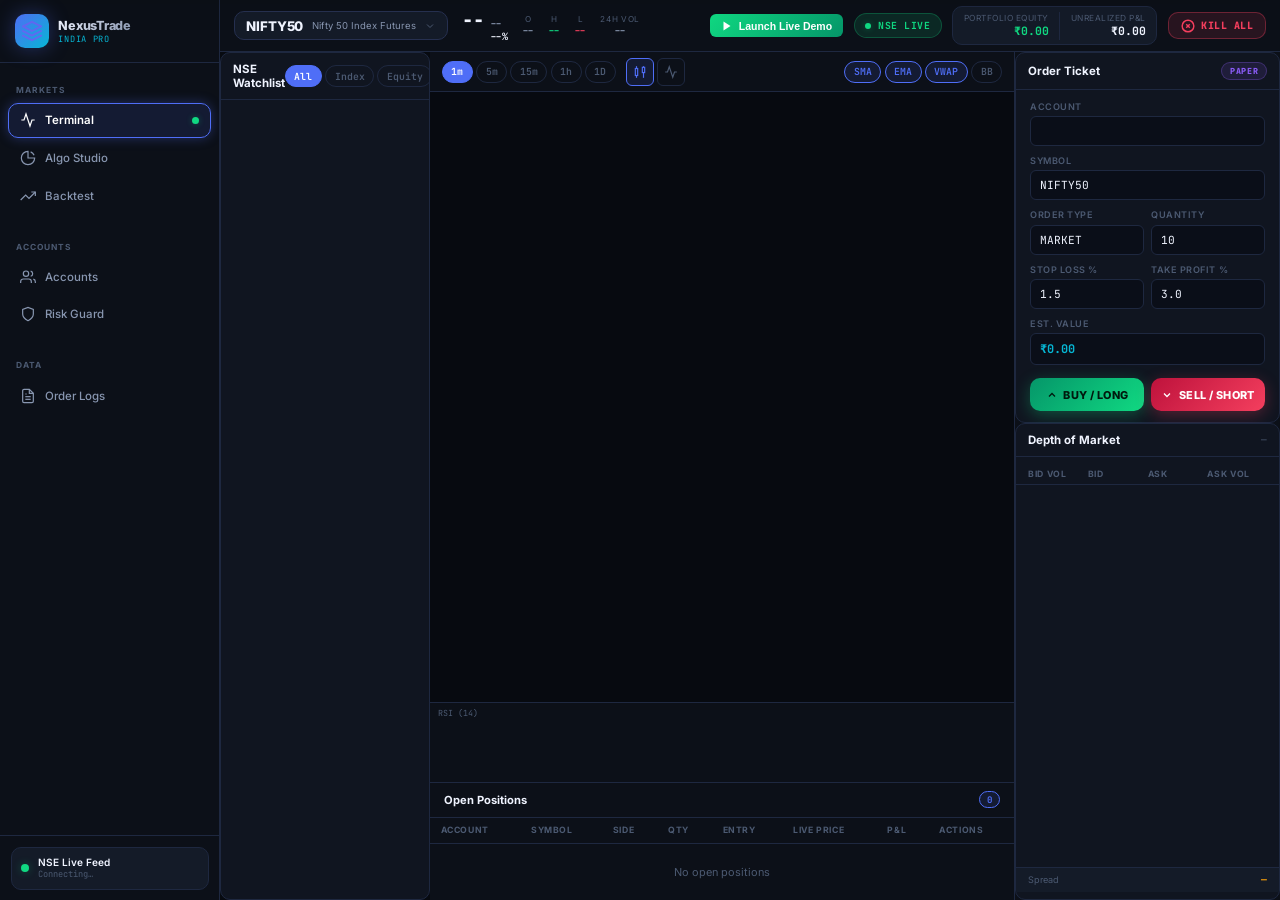
==== commit 7c523e20: "Add sleek Mobile Dropdown Menu drawer with hamburger toggle button for phone screens" ====
--- a/static/index.html
+++ b/static/index.html
@@ -85,6 +85,15 @@
   <!-- TOP HEADER BAR -->
   <header class="topbar">
     <div class="topbar-left">
+      <!-- Mobile Dropdown Menu Toggle Button -->
+      <button class="mobile-menu-btn" id="mobileMenuBtn" aria-label="Toggle Mobile Menu">
+        <svg width="20" height="20" viewBox="0 0 24 24" fill="none" stroke="currentColor" stroke-width="2">
+          <line x1="3" y1="12" x2="21" y2="12"></line>
+          <line x1="3" y1="6" x2="21" y2="6"></line>
+          <line x1="3" y1="18" x2="21" y2="18"></line>
+        </svg>
+      </button>
+
       <!-- Instrument Selector -->
       <div class="instrument-selector" id="instrumentSelectorBtn">
         <div class="inst-symbol" id="topbarSymbol">NIFTY50</div>
@@ -143,6 +152,49 @@
       </button>
     </div>
   </header>
+
+  <!-- MOBILE DROPDOWN MENU DRAWER -->
+  <div class="mobile-menu-drawer" id="mobileMenuDrawer">
+    <div class="mm-header">
+      <div style="display:flex; align-items:center; gap:0.5rem;">
+        <div class="brand-icon" style="width:28px; height:28px; background:linear-gradient(135deg, #6366f1, #06b6d4); border-radius:6px; display:flex; align-items:center; justify-content:center;">
+          <svg width="16" height="16" viewBox="0 0 24 24" fill="none" stroke="#fff" stroke-width="2"><path d="M12 2L2 7l10 5 10-5-10-5zM2 17l10 5 10-5M2 12l10 5 10-5"/></svg>
+        </div>
+        <span class="mm-title" style="font-weight:700; font-size:0.95rem;">NexusTrade Menu</span>
+      </div>
+      <button class="mm-close" id="mobileMenuClose" style="background:none; border:none; color:var(--text-2); font-size:1.5rem; cursor:pointer;">&times;</button>
+    </div>
+    <div class="mm-nav-links">
+      <button class="mm-nav-item active" data-tab="terminal-tab">
+        <svg width="18" height="18" viewBox="0 0 24 24" fill="none" stroke="currentColor" stroke-width="2"><polyline points="22 12 18 12 15 21 9 3 6 12 2 12"/></svg>
+        <span>Terminal &amp; DOM</span>
+      </button>
+      <button class="mm-nav-item" data-tab="algo-tab">
+        <svg width="18" height="18" viewBox="0 0 24 24" fill="none" stroke="currentColor" stroke-width="2"><path d="M12 2a10 10 0 1 0 10 10H12V2z"/><path d="M21.18 8.02c-1-2.3-2.85-4.17-5.18-5.18"/></svg>
+        <span>Algo Studio</span>
+      </button>
+      <button class="mm-nav-item" data-tab="backtest-tab">
+        <svg width="18" height="18" viewBox="0 0 24 24" fill="none" stroke="currentColor" stroke-width="2"><polyline points="23 6 13.5 15.5 8.5 10.5 1 18"/><polyline points="17 6 23 6 23 12"/></svg>
+        <span>Backtest Engine</span>
+      </button>
+      <button class="mm-nav-item" data-tab="accounts-tab">
+        <svg width="18" height="18" viewBox="0 0 24 24" fill="none" stroke="currentColor" stroke-width="2"><path d="M17 21v-2a4 4 0 0 0-4-4H5a4 4 0 0 0-4 4v2"/><circle cx="9" cy="7" r="4"/><path d="M23 21v-2a4 4 0 0 0-3-3.87"/><path d="M16 3.13a4 4 0 0 1 0 7.75"/></svg>
+        <span>Multi-Account Hub</span>
+      </button>
+      <button class="mm-nav-item" data-tab="risk-tab">
+        <svg width="18" height="18" viewBox="0 0 24 24" fill="none" stroke="currentColor" stroke-width="2"><path d="M12 22s8-4 8-10V5l-8-3-8 3v7c0 6 8 10 8 10z"/></svg>
+        <span>Risk Guard</span>
+      </button>
+      <button class="mm-nav-item" data-tab="logs-tab">
+        <svg width="18" height="18" viewBox="0 0 24 24" fill="none" stroke="currentColor" stroke-width="2"><path d="M14 2H6a2 2 0 0 0-2 2v16a2 2 0 0 0 2 2h12a2 2 0 0 0 2-2V8z"/><polyline points="14 2 14 8 20 8"/><line x1="16" y1="13" x2="8" y2="13"/><line x1="16" y1="17" x2="8" y2="17"/><polyline points="10 9 9 9 8 9"/></svg>
+        <span>Order Logs</span>
+      </button>
+    </div>
+    <div class="mm-actions" style="margin-top:1rem; border-top:1px solid var(--border); padding-top:0.75rem; display:flex; flex-direction:column; gap:0.5rem;">
+      <button class="btn-primary-glow" id="mmBtnDemo" style="width:100%; padding:0.65rem; justify-content:center; background:linear-gradient(135deg, #10d982, #059669); border:none; border-radius:6px; color:#fff; font-weight:600;">▶ Launch Live Demo</button>
+      <button class="btn-ghost" id="mmBtnAddAccount" style="width:100%; padding:0.65rem; justify-content:center;">+ Link New Broker Account</button>
+    </div>
+  </div>
 
   <!-- ─── INSTRUMENT DROPDOWN OVERLAY ─── -->
   <div class="instrument-dropdown" id="instrumentDropdown">
--- a/static/css/style.css
+++ b/static/css/style.css
@@ -1582,4 +1582,86 @@
     flex-direction: column !important;
     align-items: stretch !important;
   }
-}
+
+  .mobile-menu-btn {
+    display: flex !important;
+  }
+}
+
+/* ════════════════════════════════════════════════════════════════
+   MOBILE DROPDOWN MENU DRAWER STYLES
+════════════════════════════════════════════════════════════════ */
+.mobile-menu-btn {
+  display: none;
+  background: var(--bg-card);
+  border: 1px solid var(--border-light);
+  border-radius: var(--radius-sm);
+  color: var(--text-1);
+  padding: 0.35rem 0.55rem;
+  cursor: pointer;
+  align-items: center;
+  justify-content: center;
+  transition: var(--t);
+}
+
+.mobile-menu-btn:hover {
+  background: var(--bg-card-hover);
+  border-color: var(--blue);
+}
+
+.mobile-menu-drawer {
+  display: flex;
+  flex-direction: column;
+  position: fixed;
+  top: 0; left: 0; right: 0;
+  background: rgba(16, 21, 32, 0.98);
+  backdrop-filter: blur(12px);
+  -webkit-backdrop-filter: blur(12px);
+  border-bottom: 1px solid var(--border-light);
+  box-shadow: 0 16px 40px rgba(0,0,0,0.8);
+  z-index: 2500;
+  padding: 1.25rem;
+  transform: translateY(-110%);
+  transition: transform 0.32s cubic-bezier(0.4, 0, 0.2, 1);
+}
+
+.mobile-menu-drawer.open {
+  transform: translateY(0);
+}
+
+.mm-header {
+  display: flex;
+  align-items: center;
+  justify-content: space-between;
+  padding-bottom: 0.75rem;
+  border-bottom: 1px solid var(--border);
+}
+
+.mm-nav-links {
+  display: flex;
+  flex-direction: column;
+  gap: 0.45rem;
+  margin-top: 0.85rem;
+}
+
+.mm-nav-item {
+  display: flex;
+  align-items: center;
+  gap: 0.75rem;
+  padding: 0.7rem 0.85rem;
+  background: var(--bg-card);
+  border: 1px solid var(--border);
+  border-radius: var(--radius-sm);
+  color: var(--text-2);
+  font-size: 0.85rem;
+  font-weight: 600;
+  cursor: pointer;
+  transition: var(--t);
+  text-align: left;
+}
+
+.mm-nav-item.active, .mm-nav-item:hover {
+  background: var(--blue-dim);
+  color: var(--blue);
+  border-color: var(--border-focus);
+}
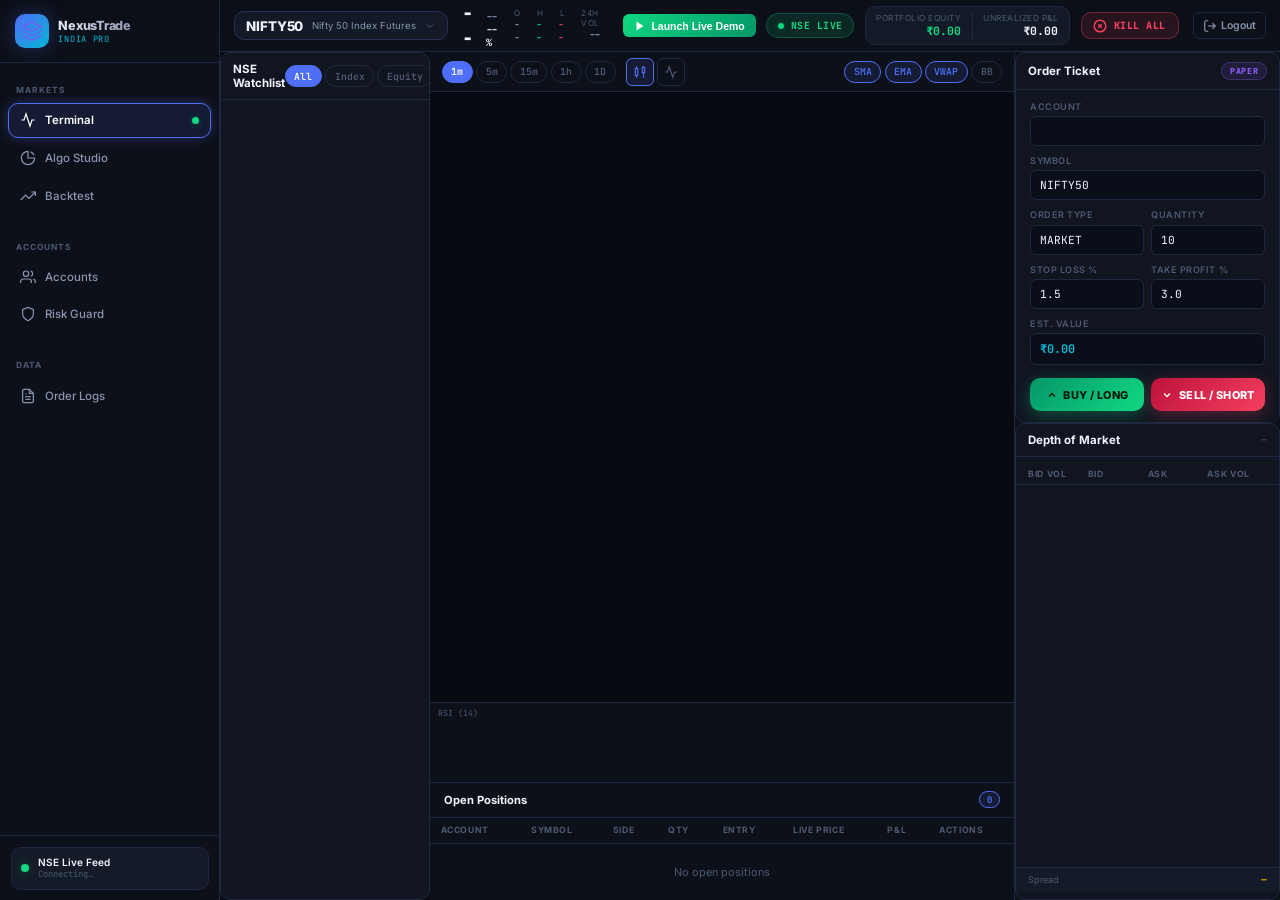
==== commit f543cc89: "Add User Authentication, PBKDF2 Password Hashing, Session Token Gating, and 6-Digit Email OTP 2FA Ve" ====
--- a/static/index.html
+++ b/static/index.html
@@ -150,6 +150,12 @@
         <svg width="14" height="14" viewBox="0 0 24 24" fill="none" stroke="currentColor" stroke-width="2.5"><circle cx="12" cy="12" r="10"/><line x1="15" y1="9" x2="9" y2="15"/><line x1="9" y1="9" x2="15" y2="15"/></svg>
         KILL ALL
       </button>
+
+      <!-- Logout Button -->
+      <button class="btn-ghost" id="hdrLogoutBtn" title="Logout & Lock Terminal" style="padding:0.4rem 0.65rem; font-size:0.75rem; border-color:var(--border); color:var(--text-2); display:flex; align-items:center; gap:0.3rem; margin-left:0.25rem;">
+        <svg width="14" height="14" viewBox="0 0 24 24" fill="none" stroke="currentColor" stroke-width="2"><path d="M9 21H5a2 2 0 0 1-2-2V5a2 2 0 0 1 2-2h4"/><polyline points="16 17 21 12 16 7"/><line x1="21" y1="12" x2="9" y2="12"/></svg>
+        <span>Logout</span>
+      </button>
     </div>
   </header>
 
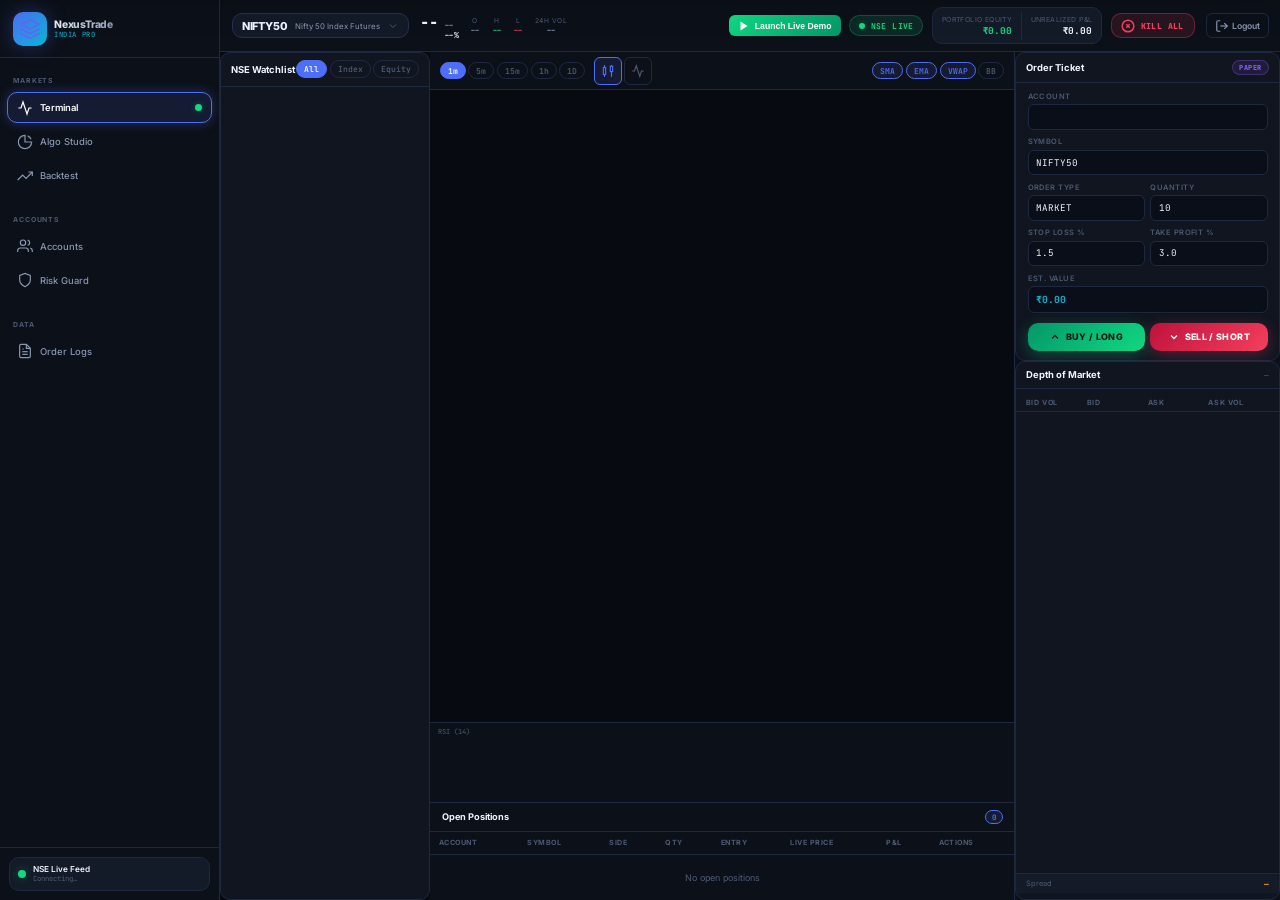
==== commit 7a7cce73: "Add AngelOne live profile & RMS balance auto-sync, delete account, and clear all accounts support" ====
--- a/static/index.html
+++ b/static/index.html
@@ -517,10 +517,15 @@
         <h2 class="section-title">Multi-Account Hub</h2>
         <p class="section-sub">Master-Child Trade Copier for Indian Brokers (Zerodha, AngelOne, Upstox, Dhan)</p>
       </div>
-      <button class="btn-primary" id="btnAddAccountBtn">
-        <svg width="14" height="14" viewBox="0 0 24 24" fill="none" stroke="currentColor" stroke-width="2"><line x1="12" y1="5" x2="12" y2="19"/><line x1="5" y1="12" x2="19" y2="12"/></svg>
-        Connect Broker Account
-      </button>
+      <div style="display:flex; gap:0.5rem;">
+        <button class="btn-ghost" onclick="clearAllAccounts()" style="border-color:rgba(244,63,94,0.3); color:var(--red);">
+          🗑 Clear All Accounts
+        </button>
+        <button class="btn-primary" id="btnAddAccountBtn">
+          <svg width="14" height="14" viewBox="0 0 24 24" fill="none" stroke="currentColor" stroke-width="2"><line x1="12" y1="5" x2="12" y2="19"/><line x1="5" y1="12" x2="19" y2="12"/></svg>
+          Connect Broker Account
+        </button>
+      </div>
     </div>
     <div class="accounts-grid" id="accountsGridContainer"></div>
   </div>
--- a/static/css/style.css
+++ b/static/css/style.css
@@ -71,7 +71,15 @@
 /* ─── RESET & BASE ─── */
 *, *::before, *::after { box-sizing: border-box; margin: 0; padding: 0; }
 
-html { font-size: 14px; height: 100%; }
+html { font-size: 12px; height: 100%; }
+
+@media (min-width: 1200px) {
+  html { font-size: 11.5px; } /* 80% Compact Scaling for Full Screen Desktop Displays */
+}
+
+@media (min-width: 901px) and (max-width: 1199px) {
+  html { font-size: 12.5px; }
+}
 
 body {
   background: var(--bg-root);
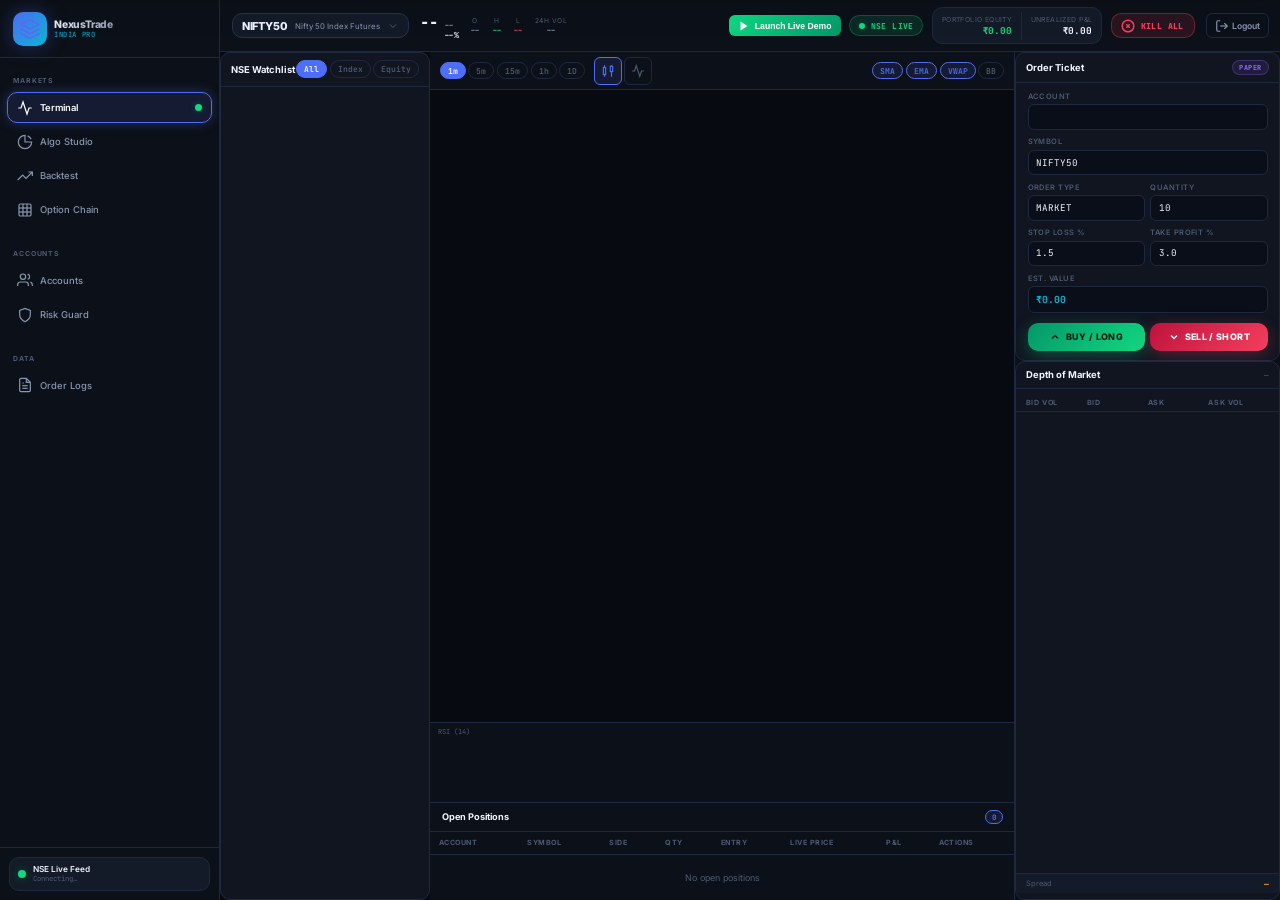
==== commit 3c47c82f: "Add NSE Options Chain Terminal for NIFTY, BANKNIFTY, FINNIFTY CE & PE Call/Put buying and selling sy" ====
--- a/static/index.html
+++ b/static/index.html
@@ -48,6 +48,10 @@
       <svg class="nav-icon" viewBox="0 0 24 24" fill="none" stroke="currentColor" stroke-width="1.8"><polyline points="23 6 13.5 15.5 8.5 10.5 1 18"/><polyline points="17 6 23 6 23 12"/></svg>
       <span class="nav-label">Backtest</span>
     </button>
+    <button class="nav-item" data-tab="options-tab" data-tooltip="Option Chain (Nifty/BankNifty)">
+      <svg class="nav-icon" viewBox="0 0 24 24" fill="none" stroke="currentColor" stroke-width="1.8"><rect x="3" y="3" width="18" height="18" rx="2"/><path d="M3 9h18"/><path d="M3 15h18"/><path d="M9 3v18"/><path d="M15 3v18"/></svg>
+      <span class="nav-label">Option Chain</span>
+    </button>
 
     <div class="nav-section-label" style="margin-top:1.5rem">ACCOUNTS</div>
     <button class="nav-item" data-tab="accounts-tab" data-tooltip="Multi-Account Hub">
@@ -510,6 +514,57 @@
     </div>
   </div>
 
+  <!-- ─────────────────────── TAB: OPTION CHAIN ─────────────────────── -->
+  <div class="workspace tab-content" id="options-tab">
+    <div class="options-header" style="display:flex; justify-space-between; align-items:center; margin-bottom:1rem; flex-wrap:wrap; gap:1rem;">
+      <div>
+        <h2 class="section-title">NSE Options Chain Terminal</h2>
+        <p class="section-sub">Real-time Call (CE) &amp; Put (PE) Index Options for NIFTY, BANK NIFTY, and FIN NIFTY</p>
+      </div>
+
+      <div class="options-filters" style="display:flex; align-items:center; gap:0.75rem;">
+        <select class="ticket-select" id="optSymbolSelect" style="min-width:140px; font-weight:700;">
+          <option value="NIFTY50" selected>NIFTY 50</option>
+          <option value="BANKNIFTY">BANK NIFTY</option>
+          <option value="FINNIFTY">FIN NIFTY</option>
+        </select>
+
+        <select class="ticket-select" id="optExpirySelect" style="min-width:140px;">
+          <option value="27-SEP-2026">27-SEP-2026 (Weekly)</option>
+          <option value="04-OCT-2026">04-OCT-2026 (Next)</option>
+          <option value="29-OCT-2026">29-OCT-2026 (Monthly)</option>
+        </select>
+
+        <div class="pcr-badge" style="background:#101520; border:1px solid #1e2840; padding:0.4rem 0.75rem; border-radius:6px; font-size:0.8rem; display:flex; align-items:center; gap:0.4rem;">
+          <span style="color:#8a99ad;">PCR:</span>
+          <span style="font-weight:700; color:#10d982;" id="optPcrVal">1.12</span>
+          <span style="font-size:0.7rem; color:#4c5a72;" id="optPcrStatus">(Bullish)</span>
+        </div>
+      </div>
+    </div>
+
+    <!-- Options Chain Table -->
+    <div class="panel" style="overflow:hidden; border-radius:10px;">
+      <div style="overflow-x:auto;">
+        <table class="data-table options-table" style="width:100%; text-align:center; font-size:0.8rem;">
+          <thead>
+            <tr style="background:#070a10; color:#94a3b8; border-bottom:1px solid #1e2840;">
+              <th colspan="5" style="color:#10d982; border-right:1px solid #1e2840; padding:0.6rem;">CALLS (CE)</th>
+              <th style="color:#fff; background:#141b28; padding:0.6rem;">STRIKE</th>
+              <th colspan="5" style="color:#f43f5e; border-left:1px solid #1e2840; padding:0.6rem;">PUTS (PE)</th>
+            </tr>
+            <tr style="background:#0c1018; color:#8a99ad; font-size:0.75rem;">
+              <th>Action</th><th>LTP (₹)</th><th>Chg %</th><th>IV</th><th>OI</th>
+              <th style="background:#101520; color:#fff;">STRIKE</th>
+              <th>OI</th><th>IV</th><th>Chg %</th><th>LTP (₹)</th><th>Action</th>
+            </tr>
+          </thead>
+          <tbody id="optionsChainBody"></tbody>
+        </table>
+      </div>
+    </div>
+  </div>
+
   <!-- ─────────────────────── TAB: ACCOUNTS ─────────────────────── -->
   <div class="workspace tab-content" id="accounts-tab">
     <div class="accounts-header">
